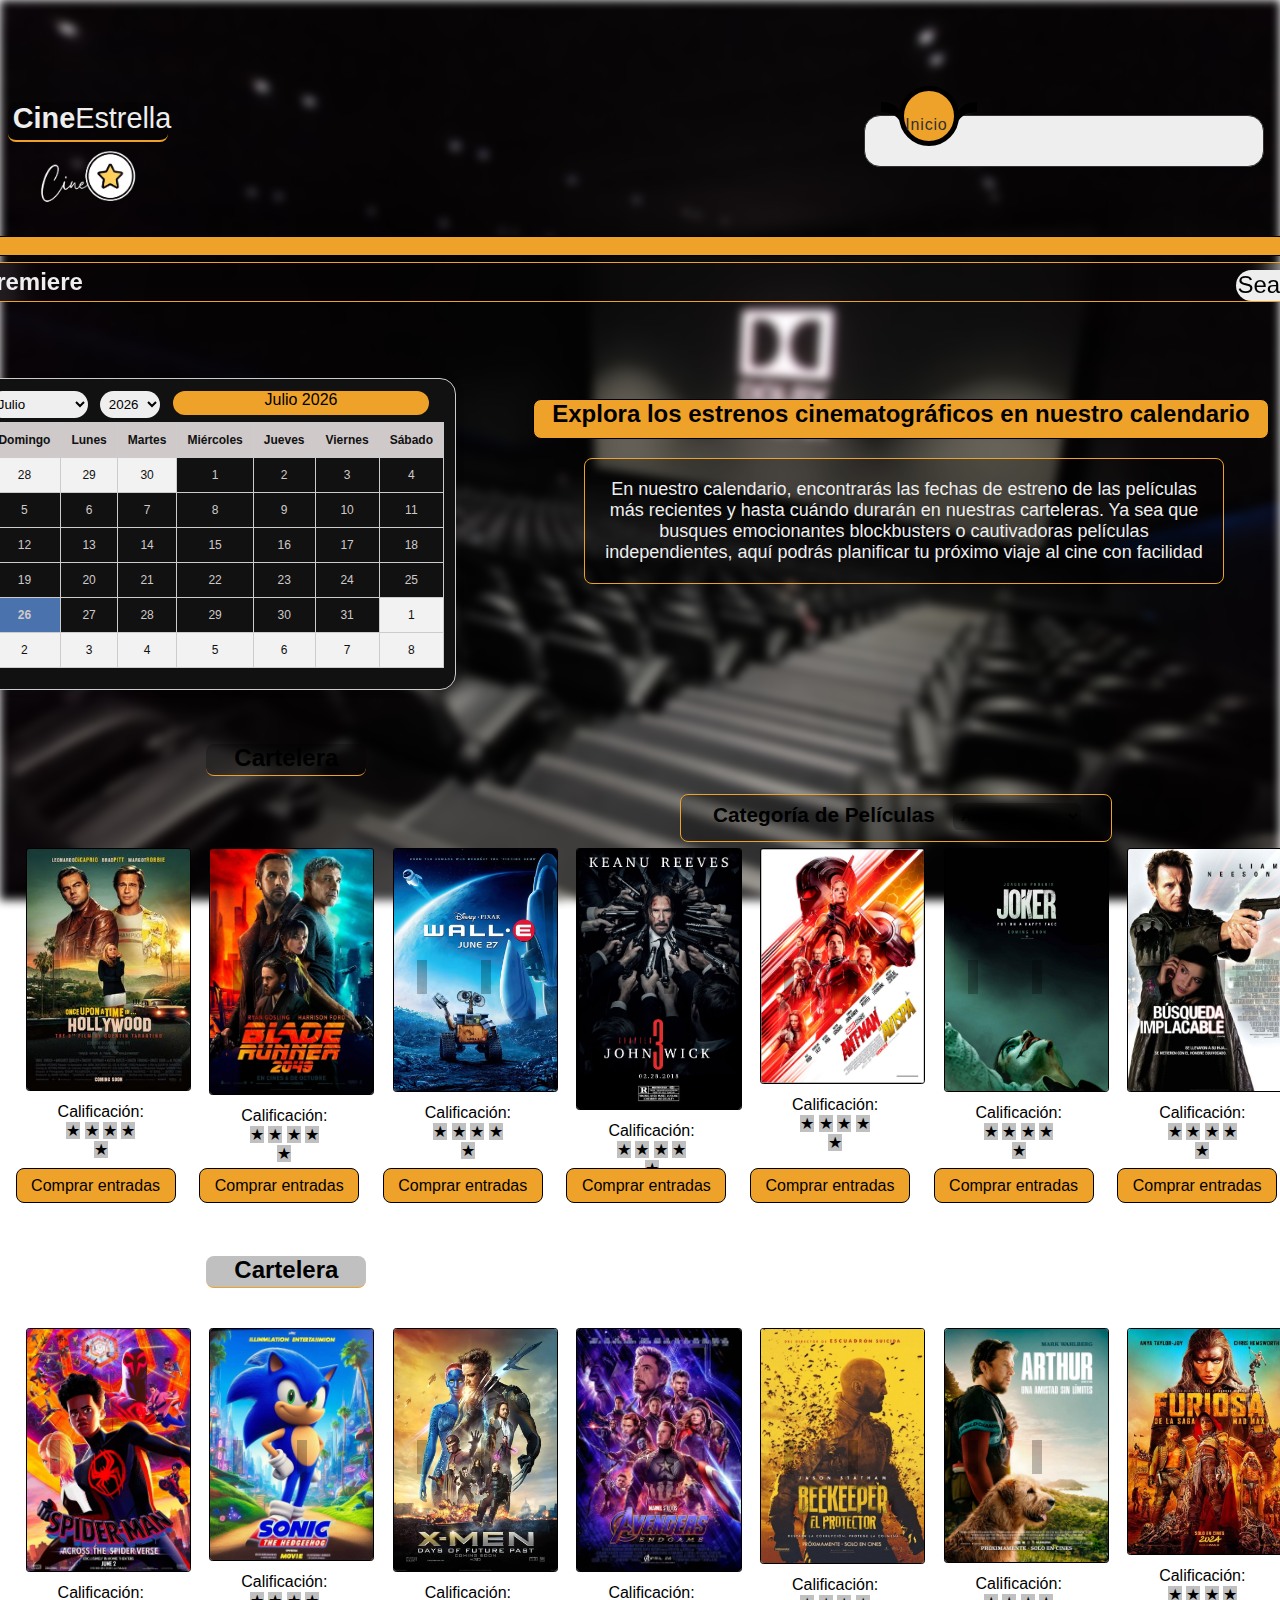
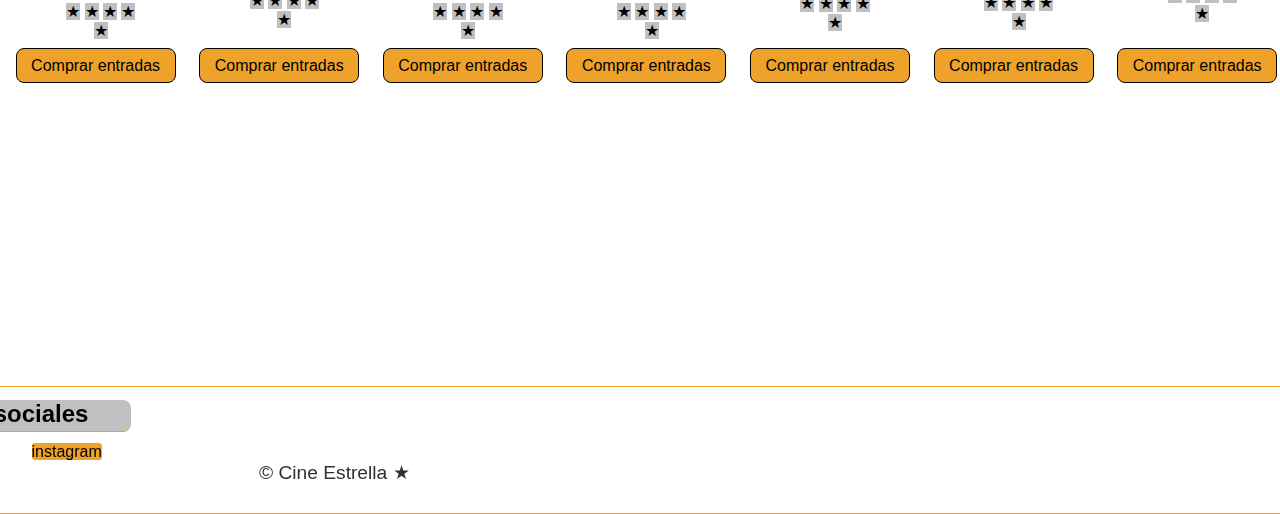
==== premiere.html @ ea57374b "update app cine estrella" ====
<!doctype html>
<html lang="en">

<head>
    <meta charset="utf-8">
    <title>Premiere</title>
    <script src="/js/premiere.js"></script>
    <link rel="stylesheet" href="./src/premiere.css">
    <link rel="icon" href="./image/estrella_original4.png">
    <link rel="preconnect" href="https://fonts.googleapis.com">
    <link rel="preconnect" href="https://fonts.gstatic.com" crossorigin>
    <link href="https://fonts.googleapis.com/css2?family=Madimi+One&display=swap" rel="stylesheet">
    <script type="module" src="https://unpkg.com/ionicons@7.1.0/dist/ionicons/ionicons.esm.js"></script>
    <script nomodule src="https://unpkg.com/ionicons@7.1.0/dist/ionicons/ionicons.js"></script>
</head>

<body>

    <!--===============================================header===============================================-->
    <header class="header">

        <div class="navb">
            <div class="background"></div>
            <!--===============================================Logo===============================================-->
            <div id="logo">
                <img src="./image/cine_estrella_original2.png" class="rotate-vertical-center"/>
                <span id="title">
                    <strong>Cine</strong>Estrella
                </span>
            </div>
            <!--===============================================Menú===============================================-->
            <nav class="menu">
                <ul>
                    <li class="list active"><a href="./index.html" onclick="moveIndicator(0)">
                            <span class="icon"><ion-icon name="home-outline"></ion-icon></span>
                            <span class="text">Inicio</span></a></li>
                    <li class="list"><a href="./premiere.html" onclick="moveIndicator(1)">
                            <span class="icon"><ion-icon name="calendar-number-outline"></ion-icon></span>
                            <span class="text">Premiere</span></a></li>
                    <li class="list"><a href="#" onclick="moveIndicator(2)">
                            <span class="icon"><ion-icon name="videocam-outline"></ion-icon></span>
                            <span class="text">Movies</span></a></li>
                    <li class="list"><a href="#" onclick="moveIndicator(3)">
                            <span class="icon"><ion-icon name="card-outline"></ion-icon></span>
                            <span class="text">Promotions</span></a></li>
                    <li class="list"><a href="#" onclick="moveIndicator(4)">
                            <span class="icon"><ion-icon name="phone-portrait-outline"></ion-icon></span>
                            <span class="text">Contact</span></a></li>
                    <li class="list"><a href="#" onclick="moveIndicator(5)">
                            <span class="icon"><ion-icon name="key-outline"></ion-icon></span>
                            <span class="text">Access</span></a></li>
                    <div class="indicador" id="miIndicador"></div>
                </ul>
            </nav>
        </div>
        <div class="barra">
            <!-- <img src="/image/cintacine.png" alt="cintacine"> -->
            <!-- <img src="/image/banner/claqueta.jpg" alt="cintanegra" class="img">
            <img src="/image/banner/palomitas.jpg" alt="" class="img1">
            <img src="/image/banner/icono_entrada.jpg" alt="" class="img2"> -->
            <img src="" alt="">
            <h2>Web</h2>
            <li><a href="#"></a></li>
        </div>
        <div class="section2">
            <div>
                <h1>Premiere</h1>
            </div>
            <!-- <nav class="menu_cine">
                <ul>
                    <li><a href="#inicio" class="inicio">Inicio</a></li>
                    <li><a href="#billboad" class="billboard">billboard</a></li>
                    <li><a href="#your-favorities" class="your_favorities">Your favorities</a></li>
                </ul>
            </nav> -->
            <div class="search1">
                <input type="search" placeholder="search" class="hidden" id="searchInput"/>
                <ion-icon name="search-circle-outline" class="search"id="searchIcon"><label for="searchInput">Search</label></ion-icon>
        </div>
        </div>

    </header>

    <!--===============================================Main===============================================-->
    <main class="main">
        <div class="calendar">
            <div class="calendar_controls">
                <select id="select_month">
                    <option value="0">Enero</option>
                    <option value="1">Febrero</option>
                    <option value="2">Marzo</option>
                    <option value="3">Abril</option>
                    <option value="4">Mayo</option>
                    <option value="5">Junio</option>
                    <option value="6">Julio</option>
                    <option value="7">Agosto</option>
                    <option value="8">Septiembre</option>
                    <option value="9">Octubre</option>
                    <option value="10">Noviembre</option>
                    <option value="11">Diciembre</option>
                </select>
                <select id="select_year">
                </select>
            </div>
            <div class="calendar_header">
                <span id="month_year">Mayo 2024</span>
            </div>
            <table class="calendar_table" id="calendar_table">
                <thead>
                    <tr>
                        <th>Domingo</th>
                        <th>Lunes</th>
                        <th>Martes</th>
                        <th>Miércoles</th>
                        <th>Jueves</th>
                        <th>Viernes</th>
                        <th>Sábado</th>
                    </tr>
                </thead>
                <tbody id="calendar_body">
                    <!-- Aquí se generará el contenido del calendario -->
                </tbody>
            </table>
        </div>
        <div class="texts">
            <h2>Explora los estrenos cinematográficos en nuestro calendario</h2>
            <ul>
                <li>En nuestro calendario, encontrarás las fechas de estreno de las películas más recientes y hasta cuándo durarán en
                    nuestras carteleras. Ya sea que busques emocionantes blockbusters o cautivadoras películas independientes, aquí
                    podrás planificar tu próximo viaje al cine con facilidad</li>
            </ul>
        </div>
        <div class="category">
            <h1>Categoría de Películas</h1>
            <select id="categoriaSelect">
                <option value="0">Aventura</option>
                <option value="1">Acción</option>
                <option value="2">Comedia</option>
                <option value="3">Drama</option>
                <option value="4">Terror</option>
            </select>
        </div>
        <div id="portada">
            <section class="cartelera">
                <h2>Cartelera</h2>
            <div class="pelicula">
                <div class="iconos">
                    <ion-icon name="play-circle-outline"></ion-icon>
                </div>   
                <div class="iconos1" onmouseover="mostrarInfoPelicula('infoPelicula1')" onmouseout="ocultarInfoPelicula('infoPelicula1')">
                    <ion-icon name="alert-circle-outline"></ion-icon>
                </div>
                <img src="/image/portadas/portada_hollywood.jpg" alt="Título de la película 1">
                <div class="pelicula_info" id="infoPelicula1">
                <p>Hollywood</p>
                <p>Sinopsis breve...</p>
                <p>Horarios:</p>
                <ul>
                    <li>Lunes a viernes: 17:00, 19:30, 22:00</li>
                    <li>Sábado y domingo: 15:00, 18:00, 20:30</li>
                </ul>
                </div>
                <div class="calificacion">
                <p>Calificación:</p>
                <span class="estrella">&#9733;</span> 
                    <span class="estrella">&#9733;</span>
                    <span class="estrella">&#9733;</span>
                    <span class="estrella">&#9733;</span>
                    <span class="estrella">&#9733;</span>
                </div>         
            </div>
            <a href="#" class="p">Comprar entradas</a>       
            <div class="pelicula">
                <div class="iconos">
                    <ion-icon name="play-circle-outline"></ion-icon>
                </div>   
                <div class="iconos1" onmouseover="mostrarInfoPelicula('infoPelicula2')" onmouseout="ocultarInfoPelicula('infoPelicula2')">
                    <ion-icon name="alert-circle-outline"></ion-icon>
                </div>
                <img src="/image/portadas/portada_blad_runner.png" alt="Título de la película 2">
                <div class="pelicula_info" id="infoPelicula2">
                <p>Blade runner</p>
                <p>Sinopsis breve...</p>
                <p>Horarios:</p>
                <ul>
                    <li>Lunes a viernes: 17:00, 19:30, 22:00</li>
                    <li>Sábado y domingo: 15:00, 18:00, 20:30</li>
                </ul>
                </div>
                <div class="calificacion">
                <p>Calificación:</p>
                <span class="estrella">&#9733;</span>
                    <span class="estrella">&#9733;</span>
                    <span class="estrella">&#9733;</span>
                    <span class="estrella">&#9733;</span>
                    <span class="estrella">&#9733;</span>
                </div>         
            </div>
            <a href="#" class="p">Comprar entradas</a>  
            <div class="pelicula">
                <div class="iconos">
                    <ion-icon name="play-circle-outline"></ion-icon>
                </div>   
                <div class="iconos1" onmouseover="mostrarInfoPelicula('infoPelicula3')" onmouseout="ocultarInfoPelicula('infoPelicula3')">
                    <ion-icon name="alert-circle-outline"></ion-icon>
                </div>
                <img src="/image/portadas/portada_walle.jpg" alt="Título de la película 2">
                <div class="pelicula_info" id="infoPelicula3">
                <p>Walle</p>
                <p>Sinopsis breve...</p>
                <p>Horarios:</p>
                <ul>
                    <li>Lunes a viernes: 17:00, 19:30, 22:00</li>
                    <li>Sábado y domingo: 15:00, 18:00, 20:30</li>
                </ul>
                </div>
                <div class="calificacion">
                <p>Calificación:</p>
                <span class="estrella">&#9733;</span>
                    <span class="estrella">&#9733;</span>
                    <span class="estrella">&#9733;</span>
                    <span class="estrella">&#9733;</span>
                    <span class="estrella">&#9733;</span>
                </div>         
            </div>
            <a href="#" class="p">Comprar entradas</a> 
            <div class="pelicula">
                <div class="iconos">
                    <ion-icon name="play-circle-outline"></ion-icon>
                </div>   
                <div class="iconos1" onmouseover="mostrarInfoPelicula('infoPelicula4')" onmouseout="ocultarInfoPelicula('infoPelicula4')">
                    <ion-icon name="alert-circle-outline"></ion-icon>
                </div>
                <img src="/image/portadas/portada_jhon_wick.jpg" alt="Título de la película 2">
                <div class="pelicula_info" id="infoPelicula4">
                <p>Jhon wick 3</p>
                <p>Sinopsis breve...</p>
                <p>Horarios:</p>
                <ul>
                    <li>Lunes a viernes: 17:00, 19:30, 22:00</li>
                    <li>Sábado y domingo: 15:00, 18:00, 20:30</li>
                </ul>
                </div>
                <div class="calificacion">
                <p>Calificación:</p>
                <span class="estrella">&#9733;</span>
                    <span class="estrella">&#9733;</span>
                    <span class="estrella">&#9733;</span>
                    <span class="estrella">&#9733;</span>
                    <span class="estrella">&#9733;</span>
                </div>         
            </div>
            <a href="#" class="p">Comprar entradas</a> 
            <div class="pelicula">
                <div class="iconos">
                    <ion-icon name="play-circle-outline"></ion-icon>
                </div>   
                <div class="iconos1" onmouseover="mostrarInfoPelicula('infoPelicula5')" onmouseout="ocultarInfoPelicula('infoPelicula5')">
                    <ion-icon name="alert-circle-outline"></ion-icon>
                </div>
                <img src="/image/portadas/portada-antman-avispa.jpg" alt="Título de la película 2">
                <div class="pelicula_info" id="infoPelicula5">
                <p>Antman avispa </p>
                <p>Sinopsis breve...</p>
                <p>Horarios:</p>
                <ul>
                    <li>Lunes a viernes: 17:00, 19:30, 22:00</li>
                    <li>Sábado y domingo: 15:00, 18:00, 20:30</li>
                </ul>
                </div>
                <div class="calificacion">
                <p>Calificación:</p>
                <span class="estrella">&#9733;</span>
                    <span class="estrella">&#9733;</span>
                    <span class="estrella">&#9733;</span>
                    <span class="estrella">&#9733;</span>
                    <span class="estrella">&#9733;</span>
                </div>         
            </div>
            <a href="#" class="p">Comprar entradas</a> 
            <div class="pelicula">
                <div class="iconos">
                    <ion-icon name="play-circle-outline"></ion-icon>
                </div>   
                <div class="iconos1" onmouseover="mostrarInfoPelicula('infoPelicula6')" onmouseout="ocultarInfoPelicula('infoPelicula6')">
                    <ion-icon name="alert-circle-outline"></ion-icon>
                </div>
                <img src="/image/portadas/portada_joker.jpg" alt="Título de la película 2">
                <div class="pelicula_info" id="infoPelicula6">
                <p>Joker</p>
                <p>Sinopsis breve...</p>
                <p>Horarios:</p>
                <ul>
                    <li>Lunes a viernes: 17:00, 19:30, 22:00</li>
                    <li>Sábado y domingo: 15:00, 18:00, 20:30</li>
                </ul>
                </div>
                <div class="calificacion">
                <p>Calificación:</p>
                <span class="estrella">&#9733;</span>
                    <span class="estrella">&#9733;</span>
                    <span class="estrella">&#9733;</span>
                    <span class="estrella">&#9733;</span>
                    <span class="estrella">&#9733;</span>
                </div>         
            </div>
            <a href="#" class="p">Comprar entradas</a> 
            <div class="pelicula">
                <div class="iconos">
                    <ion-icon name="play-circle-outline"></ion-icon>
                </div>   
                <div class="iconos1" onmouseover="mostrarInfoPelicula('infoPelicula7')" onmouseout="ocultarInfoPelicula('infoPelicula7')">
                    <ion-icon name="alert-circle-outline"></ion-icon>
                </div>
                <img src="/image/portadas/portada_busqueda_impacable.jpg" alt="Título de la película 2">
                <div class="pelicula_info" id="infoPelicula7">
                <p>Busqueda implacable</p>
                <p>Sinopsis breve...</p>
                <p>Horarios:</p>
                <ul>
                    <li>Lunes a viernes: 17:00, 19:30, 22:00</li>
                    <li>Sábado y domingo: 15:00, 18:00, 20:30</li>
                </ul>
                </div>
                <div class="calificacion">
                <p>Calificación:</p>
                <span class="estrella">&#9733;</span>
                    <span class="estrella">&#9733;</span>
                    <span class="estrella">&#9733;</span>
                    <span class="estrella">&#9733;</span>
                    <span class="estrella">&#9733;</span>
                </div>         
            </div>
            <a href="#" class="p">Comprar entradas</a> 
            <div class="pelicula">
                <div class="iconos">
                    <ion-icon name="play-circle-outline"></ion-icon>
                </div>   
                <div class="iconos1" onmouseover="mostrarInfoPelicula('infoPelicula8')" onmouseout="ocultarInfoPelicula('infoPelicula8')">
                    <ion-icon name="alert-circle-outline"></ion-icon>
                </div>
                <img src="/image/portadas/portada_kun_fu_panda.jpg" alt="Título de la película 2">
                <div class="pelicula_info" id="infoPelicula8">
                <p>Kun fu panda</p>
                <p>Sinopsis breve...</p>
                <p>Horarios:</p>
                <ul>
                    <li>Lunes a viernes: 17:00, 19:30, 22:00</li>
                    <li>Sábado y domingo: 15:00, 18:00, 20:30</li>
                </ul>
                </div>
                <div class="calificacion">
                <p>Calificación:</p>
                <span class="estrella">&#9733;</span>
                    <span class="estrella">&#9733;</span>
                    <span class="estrella">&#9733;</span>
                    <span class="estrella">&#9733;</span>
                    <span class="estrella">&#9733;</span>
                </div>         
            </div>
            <a href="#" class="p">Comprar entradas</a> 
            </section>
        </div>
        <div id="portada1">
            <section class="cartelera">
                <h2>Cartelera</h2>
            <div class="pelicula1">
                <div class="iconos">
                    <ion-icon name="play-circle-outline"></ion-icon>
                </div>   
                <div class="iconos1" onmouseover="mostrarInfoPelicula('infoPelicula9')" onmouseout="ocultarInfoPelicula('infoPelicula9')">
                    <ion-icon name="alert-circle-outline"></ion-icon>
                </div>
                <img src="/image/portadas/portada_spider_verse.jpg" alt="Título de la película 9">
                <div class="pelicula_info" id="infoPelicula9">
                <p>Spider verse</p>
                <p>Sinopsis breve...</p>
                <p>Horarios:</p>
                <ul>
                    <li>Lunes a viernes: 17:00, 19:30, 22:00</li>
                    <li>Sábado y domingo: 15:00, 18:00, 20:30</li>
                </ul>
                </div>
                <div class="calificacion">
                <p>Calificación:</p>
                <span class="estrella">&#9733;</span>
                    <span class="estrella">&#9733;</span>
                    <span class="estrella">&#9733;</span>
                    <span class="estrella">&#9733;</span>
                    <span class="estrella">&#9733;</span>
                </div>         
            </div>
            <a href="#" class="p">Comprar entradas</a>
            <div class="pelicula1">
                <div class="iconos">
                    <ion-icon name="play-circle-outline"></ion-icon>
                </div>   
                <div class="iconos1" onmouseover="mostrarInfoPelicula('infoPelicula10')" onmouseout="ocultarInfoPelicula('infoPelicula10')">
                    <ion-icon name="alert-circle-outline"></ion-icon>
                </div>
                <img src="/image/portadas/portada_soni.jpg" alt="Título de la película 10">
                <div class="pelicula_info" id="infoPelicula10">
                <p>Soni</p>
                <p>Sinopsis breve...</p>
                <p>Horarios:</p>
                <ul>
                    <li>Lunes a viernes: 17:00, 19:30, 22:00</li>
                    <li>Sábado y domingo: 15:00, 18:00, 20:30</li>
                </ul>
                </div>
                <div class="calificacion">
                <p>Calificación:</p>
                <span class="estrella">&#9733;</span>
                    <span class="estrella">&#9733;</span>
                    <span class="estrella">&#9733;</span>
                    <span class="estrella">&#9733;</span>
                    <span class="estrella">&#9733;</span>
                </div>         
            </div>
            <a href="#" class="p">Comprar entradas</a>
            <div class="pelicula1">
                <div class="iconos">
                    <ion-icon name="play-circle-outline"></ion-icon>
                </div>   
                <div class="iconos1" onmouseover="mostrarInfoPelicula('infoPelicula11')" onmouseout="ocultarInfoPelicula('infoPelicula11')">
                    <ion-icon name="alert-circle-outline"></ion-icon>
                </div>
                <img src="/image/portadas/portada_xmen_future.jpg" alt="Título de la película 11">
                <div class="pelicula_info" id="infoPelicula11">
                <p>Xmen future</p>
                <p>Sinopsis breve...</p>
                <p>Horarios:</p>
                <ul>
                    <li>Lunes a viernes: 17:00, 19:30, 22:00</li>
                    <li>Sábado y domingo: 15:00, 18:00, 20:30</li>
                </ul>
                </div>
                <div class="calificacion">
                <p>Calificación:</p>
                <span class="estrella">&#9733;</span>
                    <span class="estrella">&#9733;</span>
                    <span class="estrella">&#9733;</span>
                    <span class="estrella">&#9733;</span>
                    <span class="estrella">&#9733;</span>
                </div>         
            </div>
            <a href="#" class="p">Comprar entradas</a>
            <div class="pelicula1">
                <div class="iconos">
                    <ion-icon name="play-circle-outline"></ion-icon>
                </div>   
                <div class="iconos1" onmouseover="mostrarInfoPelicula('infoPelicula12')" onmouseout="ocultarInfoPelicula('infoPelicula12')">
                    <ion-icon name="alert-circle-outline"></ion-icon>
                </div>
                <img src="/image/portadas/portada_avengers.jpg" alt="Título de la película 12">
                <div class="pelicula_info" id="infoPelicula12">
                <p>Soni</p>
                <p>Sinopsis breve...</p>
                <p>Horarios:</p>
                <ul>
                    <li>Lunes a viernes: 17:00, 19:30, 22:00</li>
                    <li>Sábado y domingo: 15:00, 18:00, 20:30</li>
                </ul>
                </div>
                <div class="calificacion">
                <p>Calificación:</p>
                <span class="estrella">&#9733;</span>
                    <span class="estrella">&#9733;</span>
                    <span class="estrella">&#9733;</span>
                    <span class="estrella">&#9733;</span>
                    <span class="estrella">&#9733;</span>
                </div>         
            </div>
            <a href="#" class="p">Comprar entradas</a>
            <div class="pelicula1">
                <div class="iconos">
                    <ion-icon name="play-circle-outline"></ion-icon>
                </div>   
                <div class="iconos1" onmouseover="mostrarInfoPelicula('infoPelicula13')" onmouseout="ocultarInfoPelicula('infoPelicula13')">
                    <ion-icon name="alert-circle-outline"></ion-icon>
                </div>
                <img src="/image/portadas/portada_protector.jpg" alt="Título de la película 13">
                <div class="pelicula_info" id="infoPelicula13">
                <p>Beekeeper</p>
                <p>Sinopsis breve...</p>
                <p>Horarios:</p>
                <ul>
                    <li>Lunes a viernes: 17:00, 19:30, 22:00</li>
                    <li>Sábado y domingo: 15:00, 18:00, 20:30</li>
                </ul>
                </div>
                <div class="calificacion">
                <p>Calificación:</p>
                <span class="estrella">&#9733;</span>
                    <span class="estrella">&#9733;</span>
                    <span class="estrella">&#9733;</span>
                    <span class="estrella">&#9733;</span>
                    <span class="estrella">&#9733;</span>
                </div>         
            </div>
            <a href="#" class="p">Comprar entradas</a>
            <div class="pelicula1">
                <div class="iconos">
                    <ion-icon name="play-circle-outline"></ion-icon>
                </div>   
                <div class="iconos1" onmouseover="mostrarInfoPelicula('infoPelicula14')" onmouseout="ocultarInfoPelicula('infoPelicula14')">
                    <ion-icon name="alert-circle-outline"></ion-icon>
                </div>
                <img src="/image/portadas/portada_arthur-jpg.jpg" alt="Título de la película 14">
                <div class="pelicula_info" id="infoPelicula14">
                <p>Arthur</p>
                <p>Sinopsis breve...</p>
                <p>Horarios:</p>
                <ul>
                    <li>Lunes a viernes: 17:00, 19:30, 22:00</li>
                    <li>Sábado y domingo: 15:00, 18:00, 20:30</li>
                </ul>
                </div>
                <div class="calificacion">
                <p>Calificación:</p>
                <span class="estrella">&#9733;</span>
                    <span class="estrella">&#9733;</span>
                    <span class="estrella">&#9733;</span>
                    <span class="estrella">&#9733;</span>
                    <span class="estrella">&#9733;</span>
                </div>         
            </div>
            <a href="#" class="p">Comprar entradas</a>
            <div class="pelicula1">
                <div class="iconos">
                    <ion-icon name="play-circle-outline"></ion-icon>
                </div>   
                <div class="iconos1" onmouseover="mostrarInfoPelicula('infoPelicula15')" onmouseout="ocultarInfoPelicula('infoPelicula15')">
                    <ion-icon name="alert-circle-outline"></ion-icon>
                </div>
                <img src="/image/portadas/portada_furiosa.jpg" alt="Título de la película 15">
                <div class="pelicula_info" id="infoPelicula15">
                <p>Soni</p>
                <p>Sinopsis breve...</p>
                <p>Horarios:</p>
                <ul>
                    <li>Lunes a viernes: 17:00, 19:30, 22:00</li>
                    <li>Sábado y domingo: 15:00, 18:00, 20:30</li>
                </ul>
                </div>
                <div class="calificacion">
                <p>Calificación:</p>
                <span class="estrella">&#9733;</span>
                    <span class="estrella">&#9733;</span>
                    <span class="estrella">&#9733;</span>
                    <span class="estrella">&#9733;</span>
                    <span class="estrella">&#9733;</span>
                </div>         
            </div>
            <a href="#" class="p">Comprar entradas</a>
            <div class="pelicula1">
                <div class="iconos">
                    <ion-icon name="play-circle-outline"></ion-icon>
                </div>   
                <div class="iconos1" onmouseover="mostrarInfoPelicula('infoPelicula16')" onmouseout="ocultarInfoPelicula('infoPelicula16')">
                    <ion-icon name="alert-circle-outline"></ion-icon>
                </div>
                <img src="/image/portadas/portada_jhon_wick4.jpg" alt="Título de la película 16">
                <div class="pelicula_info" id="infoPelicula16">
                <p>Jhon wick 4</p>
                <p>Sinopsis breve...</p>
                <p>Horarios:</p>
                <ul>
                    <li>Lunes a viernes: 17:00, 19:30, 22:00</li>
                    <li>Sábado y domingo: 15:00, 18:00, 20:30</li>
                </ul>
                </div>
                <div class="calificacion">
                <p>Calificación:</p>
                <span class="estrella">&#9733;</span>
                    <span class="estrella">&#9733;</span>
                    <span class="estrella">&#9733;</span>
                    <span class="estrella">&#9733;</span>
                    <span class="estrella">&#9733;</span>
                </div>         
            </div>
            <a href="#" class="p">Comprar entradas</a>
            </section>
        </div>
        <!-- <section class="noticias">
            <h2>Últimas noticias</h2>
            <article>
                <h3>Estreno de la nueva película de...</h3>
                <p>Descripción de la noticia...</p>
                <a href="#" class="p">Leer más</a>
            </article>
        </section>
        <section class="comentarios">
            <h2>Comentarios y reseñas</h2>
            <div class="comentario">
                <p>Usuario123: "¡Excelente película! Recomiendo verla en pantalla grande."</p>
            </div>
        </section> -->
        
    </main>

    <!--===============================================Footer===============================================-->
    <footer class="footer">
        <section class="redes_sociales">
            <h2>Síguenos en redes sociales</h2>
            <ul>
                <li><a href="https://facebook.com/cineestrella" target="_blank"><ion-icon name="logo-facebook" class="icons"></ion-icon><label>facebook</label></a></li>
                <li><a href="https://twitter.com/cineestrella" target="_blank"><ion-icon name="logo-twitter" class="icons"></ion-icon><label>twitter</label></a></li>
                <li><a href="https://instagram.com/cineestrella" target="_blank"><ion-icon name="logo-instagram" class="icons"></ion-icon><label>instagram</label></a></li>
                <!-- Agrega más iconos y enlaces según las redes sociales que utilices -->
            </ul>
        </section>
        
        <div>
            <p>
                &copy; Cine Estrella &#9733;
            </p>
        </div>
    </footer>
</body>

</html>
---- src/premiere.css ----
* {
    margin: 0;
    padding: 0;
    border: 0;
    box-sizing: border-box;
    list-style: none;
    text-decoration: none;
    outline: none;
}


body{
    display: flex;
    justify-content: center;
    align-items: center;
    min-height: 100vh;
    /* background-color: var(--color-Quaternary); */
    /* background: url(/image/banner/cine_4k.jpg) no-repeat; */
    background-attachment: fixed;
    background-position: center;
    background-size: cover;
    font-family: "Yantramanav", sans-serif;
}

:root {
    --color-Primary: #efa229;
    --color-Secondary: #009929;
    --color-Tertiary: #5ccb5f;
    --color-Quaternary: #000000;
    --color-Quinary: #413e40;
    --color-Sextary: #0000003f;
    --color-Sextenary: #EEEEEE;
    --color-Notification: #efa229;
    --color-Notification: #efa229;
  }

/*!--===============================================Header===============================================--*/

header{
    display: flex;
    justify-content: center;
    width: 10rem;
    height: 2.5rem;
    margin-right: 2rem;
    margin-left: -10rem;
    margin-top: -41rem;
    /* border: 1px solid var(--color-Primary); */
    background-color: var(--color-Sextary);;
    /* background: url(/image/banner/); */
    border-radius: 0.5rem;
    border-bottom: 2px solid var(--color-Primary);
}

h2{
    position: absolute;
    width: 89.6rem;
    height: 1.2rem;
    margin-left: -84rem;
    margin-top: 8.4rem;
    border:  1px solid var(--color-Quaternary);
    background-color: var(--color-Primary);
    color: transparent;
}

.background {
    position: absolute;
    top: 0;
    left: 0;
    width: 100%;
    height: 100%;
    background-image: url('/image/banner/cine_4k.jpg'); /* Ruta de tu imagen */
    background-size: cover;
    filter: blur(5px); /* Aplica un desenfoque a la imagen de fondo */
    z-index: -1;
}

.barra h2{
    border-radius: 1.1rem !important;
}

.barra img{
    position: absolute;
    width: 11rem;
    margin-top: 1.5rem;
    margin-left: -40rem;
}

.rotate-vertical-center {
    animation: rotate-vertical-center 0.4s
}

@keyframes rotate-vertical-center {
    0% {
        transform: rotateY(0)
    }

    100% {
        transform: rotateY(360deg)
    }
}

#title{
    position: absolute;
    font-size: 1.8rem;
    margin-left: 68.8rem;
    color: var(--color-Sextenary);
}

#logo img{
    position: absolute;
    width: 9rem;
    margin-top: 2.5rem;
    margin-left: 69rem;
}

.barra .img{
    width: 5rem;
    height: 5rem;
    margin-top: 1.5rem;
    margin-left: -32.5rem;
    border-radius: 5rem;
}

.barra .img1{
    width: 4rem;
    height: 4rem;
    margin-top: 0.5rem;
    margin-left: -36.5rem;
    border-radius: 5rem;
}

.barra .img2{
    width: 3rem;
    height: 3rem;
    margin-top: 4.5rem;
    margin-left: -37.5rem;
    border-radius: 5rem;
}

.menu{
    width: 400px;
    height: 52px;
    margin-top: 0.8rem;
    margin-left: 122rem;
    background-color: #EEEEEE;
    position: relative;
    display: flex;
    justify-content: center;
    align-self:  center;
    border: 1px solid #313131;
    border-radius: 1rem;
}

.menu ul{
    display: flex;
    width: 350px;
    padding-left: 1rem;
}

.menu ul li{
    position: relative;
    list-style: none;
    width: 70px;
    height: 70px;
    z-index: 1;
}

.menu ul li a{
    position: relative;
    display: flex;
    justify-content: center;
    align-items: center;
    flex-direction: column;
    width: 100%;
    text-align: center;
    font-weight: 500;
    line-height: 80px;
    padding: 0 auto;
}

.menu ul li a .icon{
    position: relative;
    display: block;
    margin-top: -0.8rem;
    margin-left: -0.8rem;
    line-height: 75px;
    font-size: 1.5rem;
    text-align: center;
    color: #111111;
    transition: transform 0.5s;
    
}

.menu ul li a:hover .icon {
    transform: translateY(-5px);
}

.menu ul li a .icon.active {
    transform: translateY(-20px);
}

.menu ul li a .text{
    position: absolute;
    color: rgb(134, 133, 133);
    font-weight: 400;
    margin-left: -0.8rem;
    margin-top: 1.2rem;
    font-size: 1rem;
    letter-spacing: 0.05rem;
    transition: 0.5s;
    opacity: 1;
    transform: translateY(0px);
}

/* .menu ul li a:focus .text {
    opacity: 1;
    cursor: pointer;
    color: #313131;
    transform: translateY(10px);
} */

.menu ul li.active a .text {
    color: #313131;
}

.menu ul li:not(.active) a .text {
    opacity: 0;
    transform: translateY(20px);
}

.indicador{
    top: -60%;
    width: 60px;
    height: 60px;
    border-radius: 50%;
    margin-left: -0.4rem;
    position: absolute;
    background-color: var(--color-Primary);
    border: 5px solid var(--color-Quaternary);
    transition: 0.5s;
}

.indicador::before{
    content: '';
    position: absolute;
    top: 43.2%;
    left: -23px;
    width: 22px;
    height: 20px;
    background-color: transparent;
    border-top-right-radius: 20px;
    box-shadow: 0px -10px 0 0 var(--color-Quaternary);
}

.indicador::after{
    content: '';
    position: absolute;
    top: 43.2%;
    right: -23px;
    width: 22px;
    height: 20px;
    background-color: transparent;
    border-top-left-radius: 20px;
    box-shadow: 0px -10px 0 0 var(--color-Quaternary);
}


/*!--===============================================Main===============================================--*/


.calendar {
    background-color: #111111;
    position: absolute;
    width: 30rem;
    height: 19.5rem;
    margin-top: 20rem;
    margin-left: -14rem;
    border: 1px solid #ccc;
    border-radius: 1rem;
    padding: 20px;
    box-shadow: 0 0 10px rgba(0, 0, 0, 0.1);
}

.calendar_header {
    display: flex;
    text-align: center;
    margin-bottom: 10px;
    
}

.calendar_header span {
    background-color: var(--color-Notification);
    font-size: 1rem;
    color: var(--color-Quaternary);
    width: 16rem;
    height: 1.5rem;
    margin-left: 11rem;
    margin-top: -0.5rem;
    border-radius: 1rem;
    /* margin: 0; */
}

.calendar_controls{
    margin-left: -0.5rem;
    position: absolute;
    margin-top: -0.5rem;
}

#select_month{
    padding: 0.3rem;
    border-radius: 1rem;
}

#select_year{
    margin-left: 0.5rem;
    padding: 0.3rem;
    border-radius: 1rem;
}

.calendar_table {
    position: absolute;
    margin-left: -0.6rem;
    margin-top: -0.2rem;
    font-size: 12px;
    border-collapse: collapse;
}

.calendar_table .other-month {
    background-color: #f2f2f2;
    color: #111010;
}

.calendar_table th,
.calendar_table td {
    padding: 10px;
    text-align: center;
    border: 1px solid #ccc;
}

.calendar_table th {
    background-color: #cfc9c9;
    color: #111111;
}

.calendar_table td {
    /* background-color: #313131; */
    color: #cfc9c9;
    cursor: pointer;
}

.calendar_table td.current-day {
    background-color: #4a72ad;
    font-weight: bold;
}

.calendar_table td.current-day:hover {
    background-color: #7d7e80;
    font-weight: bold;
}

.calendar_table td.today {
    background-color: #ffcccb; 
}

.container {
    display: flex;
}

.calendar {
    flex: 1;
    /* Ajusta el tamaño de acuerdo a tu diseño */
}

.texts {
    position: absolute;
    justify-content: center;
    text-align: center;
    width: 40rem;
    margin-top: 25rem;
    margin-left: 24rem;
    flex: 1;
    padding: 20px;
    border-radius: 0.5rem;
    border: 1px solid var(--color-Primary);
    background-color: var(--color-Sextary);
    color:var(--color-Sextenary);
}

.texts h2 {
    text-align: center;
    width: 46rem;
    height: 2.5rem;
    margin-top: -5rem;
    margin-left: -4.5rem;
    font-size: 24px;
    border-radius: 0.5rem;
    border: 1px solid var(--color-Quaternary);
    background-color: var(--color-Primary);
    color: var(--color-Quaternary);
}

.texts ul {
    list-style-type: none;
    padding: 0;
}

.texts li {
    font-size: 18px; /* Tamaño de fuente para los elementos de la lista */
}


.category{
    position: relative;
    width: 27rem;
    height: 3rem;
    margin-top: 46rem;
    margin-left: 30rem;
    border-radius: 0.5rem;
    border: 1px solid var(--color-Primary);
    border-bottom: 1px solid var(--color-Primary);
    background-color: var(--color-Sextary);
    /* backdrop-filter: blur(15px); */
}

.category  h1{
    margin-top: 0.5rem;
    margin-left: 2rem;
    font-size: 1.3rem;
    color: var(--color-Quaternary);
}

.category select{
    position: absolute;
    align-items: center;
    padding: 0.3rem;
    width: 8rem;
    margin-top: -1.5rem;
    margin-left: 17rem;
    border-radius: 0.4rem;
    /* border-bottom: 1px solid var(--color-Primary); */
    color: var(--color-Quaternary);
    background-color: var(--color-Sextary);
}

.category select option{
    background-color: var(--color-Primary);
    color: var(--color-Quaternary);
}

.category ul li{
    padding: 0.4rem;
}

.section2 {
    display: flex;
    justify-content: space-around;
    position: absolute;
    align-items: center;
    width: 89rem;
    height: 2.5rem;
    margin-left: 68.5rem;
    margin-top: 10rem;
    border-radius: 1rem;
    /* background-color: #cfc9c9; */
    backdrop-filter: blur(15px);
    border: 1px solid var(--color-Primary);
    color: transparent;
}

h1{
    margin-left: -4rem;
    font-size: 1.5rem;
    color: var(--color-Sextenary);
}

.menu_cine ul{
    display: flex;
    flex-direction: row;
}

.menu_cine ul li{
    height: 1.5rem;
    margin-left: 6rem;
    border-radius: 0.3rem;
    background-color: #EEEEEE;
    border:  1px solid #313131;
}

.menu_cine ul li:hover{
    border-radius: 0.3rem;
    background-color: var(--color-Primary);
    transition: 0.9s;
}

.menu_cine a{
    font-size: 1rem;
    color:var(--color-Primary);
}

.menu_cine a:hover{
    color: #EEEEEE;
}

.menu_cine a.active {
    width: 40px;
    background-color: var(--color-Primary);
    color: #EEEEEE;
}

.menu_cine a.active:hover{
    color: #EEEEEE;
}

input{
    padding: 0.3rem;
    border-radius: 0.5rem;
    box-shadow: 0 0 5px 1px #313131;
}

.search{
    position: absolute;
    background-color: var(--color-Sextenary);
    font-size: 1.5rem;
    padding: 0.1rem;
    margin-left: 0.5rem;
    border-radius: 1rem;
    cursor: pointer;
    color: var(--color-Quaternary);
}

.search:hover{
    background-color: var(--color-Primary);
    color: var(--color-Quaternary);
    transition: 0.8s;
    transform: scale(1.1);
}

.search.active {
    background-color: var(--color-Primary);
    color: var(--color-Quaternary);
    transition: background-color 0.8s, color 0.8s, transform 0.8s;
    transform: scale(1.1);
}

input[type="search"] {
    margin-left: 45rem;
    transition: margin-left 0.5s ease-in-out;
}

.hidden {
    opacity: 0;
}

.show {
    display: inline-block;
    transform: translateX(0);
}

#searchInput {
    transition: transform 0.8s, opacity 0.8s;
}

#searchInput.hidden {
    transform: translateX(60%);
    opacity: 0;
}

#searchInput.show {
    transform: translateX(0);
    opacity: 1;
}

.noticias h2{
    color: #000000;
    width: 20rem;
    margin-left: 40rem;
}

.noticias article{
    position: absolute;
    color: #e7e5e5;
    width: 20rem;
    margin-left: 60rem;
    margin-top: 80rem;
}

.comentarios h2{
    color: #000000;
    width: 20rem;
    margin-left: 60rem;
}

.comentarios .comentario{
    position: absolute;
    color: #f0ebeb;
    width: 20rem;
    margin-left: 60rem;
}


/*!--===============================================Footer===============================================--*/

.footer{
    position: absolute;
    min-width: 220vh;
    min-height: 10vw;
    margin-top: 200rem;
    border-radius: 1rem;
    backdrop-filter: blur(10px);
    border: 1px solid var(--color-Primary);
    /* background-color: #868585; */
}

.footer p{
    align-items: center;
    font-size: 1.2rem;
    margin-left: 38rem;
    color: #313131;
}

.redes_sociales h2{
    width: 25rem;
    height: 2rem;
    margin-left: 5rem;
    margin-top: 0.8rem;
    border-radius: 0.5rem;
    border: none;
    border-bottom: 1px solid var(--color-Primary);
    background-color: var(--color-Sextary);
    color: var(--color-Quaternary);
    text-align: center; 
}

.redes_sociales label{
    margin-left: 1rem;
    border-radius: 0.2rem;
    background-color: var(--color-Notification);
    color: var(--color-Quaternary);
}

.redes_sociales a{
    color: var(--color-Quaternary);
}

.redes_sociales li{
    display: inline-block;
    margin-top: 3.5rem;
    margin-left: 4.5rem;
    /* align-items: center; */
    /* justify-content: space-between; */

}

#portada .cartelera {
    position: absolute;
    display: flex;
    justify-content: space-around;
    left: -0.5rem;
    top: 48rem;
}

#portada .cartelera h2{
    width: 10rem;
    height: 2rem;
    margin-left: -55rem;
    margin-top: -1.5rem;
    border-radius: 0.5rem;
    border: none;
    border-bottom: 1px solid var(--color-Primary);
    background-color: var(--color-Sextary);
    color: var(--color-Quaternary);
    text-align: center; 
}


#portada p{
    color: var(--color-Quaternary);
}

.pelicula{
    display: inline-block;
    justify-content: space-between;
    position: relative;
    width: 118px;
    margin-top: 5rem;
    margin-left: 2.1rem;
    /* margin: 2rem; */
    text-align: center;
}

/* .pelicula:hover{
    transform: scale(1.1);
    transition: all 300ms ease;
    transform: translateY(10px);
} */

.pelicula img {
    max-width: 140%;
    border-radius: 0.2rem;
    border:  1px solid var(--color-Quaternary);
    height: auto;
}

.pelicula img:hover{
    transform: scale(1.10);
    transition: all 300ms ease;
    cursor: pointer;
}

.iconos {
    position: absolute;
    margin-top: 7rem;
    margin-left: 1.5rem;
    /* transform: translate(-50%, -50%); */
    color: var(--color-Sextenary);
    background-color: var(--color-Sextary);
    z-index: 1
}

.iconos ion-icon {
    margin: 5px;
    font-size: 30px;
}

.iconos1 {
    position: absolute;
    margin-top: 7rem;
    margin-left: 5.5rem;
    /* transform: translate(-50%, -50%); */
    color: var(--color-Sextenary);
    background-color: var(--color-Sextary);
    z-index: 1
}

.iconos1 ion-icon {
    margin: 5px;
    font-size: 30px;
}

.iconos:hover  {
    position: absolute;
    transform: scale(1.30);
    transition: all 300ms ease;
    cursor: pointer;
}

.iconos:hover .pelicula{
    position: absolute;
    transform: scale(1.30);
    transition: all 300ms ease;
    cursor: pointer;

}

.pelicula_info {
    display: flex;
    position: absolute;
    display: none;
    text-align: center;
    width: 11rem;
    margin-top: -8rem;
    backdrop-filter: blur(10px);
}

.iconos1:hover {
    position: absolute;
    transform: scale(1.30);
    transition: all 300ms ease;
    cursor: pointer;
}

.calificacion{
    position: absolute;
    margin-top: 0.5rem;
    margin-left: 2rem;
}

.estrella{
    background-color: var(--color-Sextary);
}

.p{
    position: relative;
    text-align: center;
    padding: 0.5rem;
    width: 10rem;
    height: 2.2rem;
    margin-left: -8rem;
    margin-top: 25rem;
    border-radius: 0.5rem;
    border: 1px solid var(--color-Quaternary);
    color: var(--color-Quaternary);
    background-color: var(--color-Primary);
}

.p:hover{
    color: var(--color-Primary);
    background-color: var(--color-Quaternary);
    transform: scale(1.08);
    transition: all 300ms ease;
}


#portada1 .cartelera {
    position: absolute;
    display: flex;
    justify-content: space-around;
    left: -0.5rem;
    top: 78rem;
}

#portada1 .cartelera h2{
    width: 10rem;
    height: 2rem;
    margin-left: -55rem;
    margin-top: 0.5rem;
    border-radius: 0.5rem;
    border: none;
    border-bottom: 1px solid var(--color-Primary);
    background-color: var(--color-Sextary);
    color: var(--color-Quaternary);
    text-align: center; 
}

#portada1 p{
    color: var(--color-Quaternary);
}

.pelicula1{
    display: inline-block;
    justify-content: space-between;
    position: relative;
    width: 118px;
    margin-top: 5rem;
    margin-left: 2.1rem;
    /* margin: 2rem; */
    text-align: center;
}

/* .pelicula1:hover{
    transform: scale(1.1);
    transition: all 300ms ease;
    transform: translateY(10px);
} */

.pelicula1 img {
    max-width: 140%;
    border-radius: 0.2rem;
    border:  1px solid var(--color-Quaternary);
    height: auto;
}

.pelicula1 img:hover{
    transform: scale(1.08);
    transition: all 300ms ease;
    cursor: pointer;
}

/* .pelicula a {
    padding: 0.3rem;
    font-size: 1rem;
    border-radius: 0.5rem;
    border: 1px solid var(--color-Quinary);
    color: var(--color-Quaternary);
    background-color: var(--color-Notification);
}

.pelicula a:hover{
    background-color: var(--color-Quaternary);
    color: var(--color-Primary);
    transition: all 300ms ease;
    transform: scale(1.15);
}

.pelicula1 a {
    padding: 0.3rem;
    font-size: 1rem;
    border-radius: 0.5rem;
    border: 1px solid var(--color-Quinary);
    color: var(--color-Quaternary);
    background-color: var(--color-Notification);
}

.pelicula1 a:hover{
    background-color: var(--color-Quaternary);
    color: var(--color-Primary);
    transition: all 300ms ease;
    transform: scale(1.15);
}


.pelicula li{
    padding: 0.5rem;
    color: var(--color-Quaternary);
}


.pelicula1 li{
    padding: 0.5rem;
    color: var(--color-Quaternary);
} */
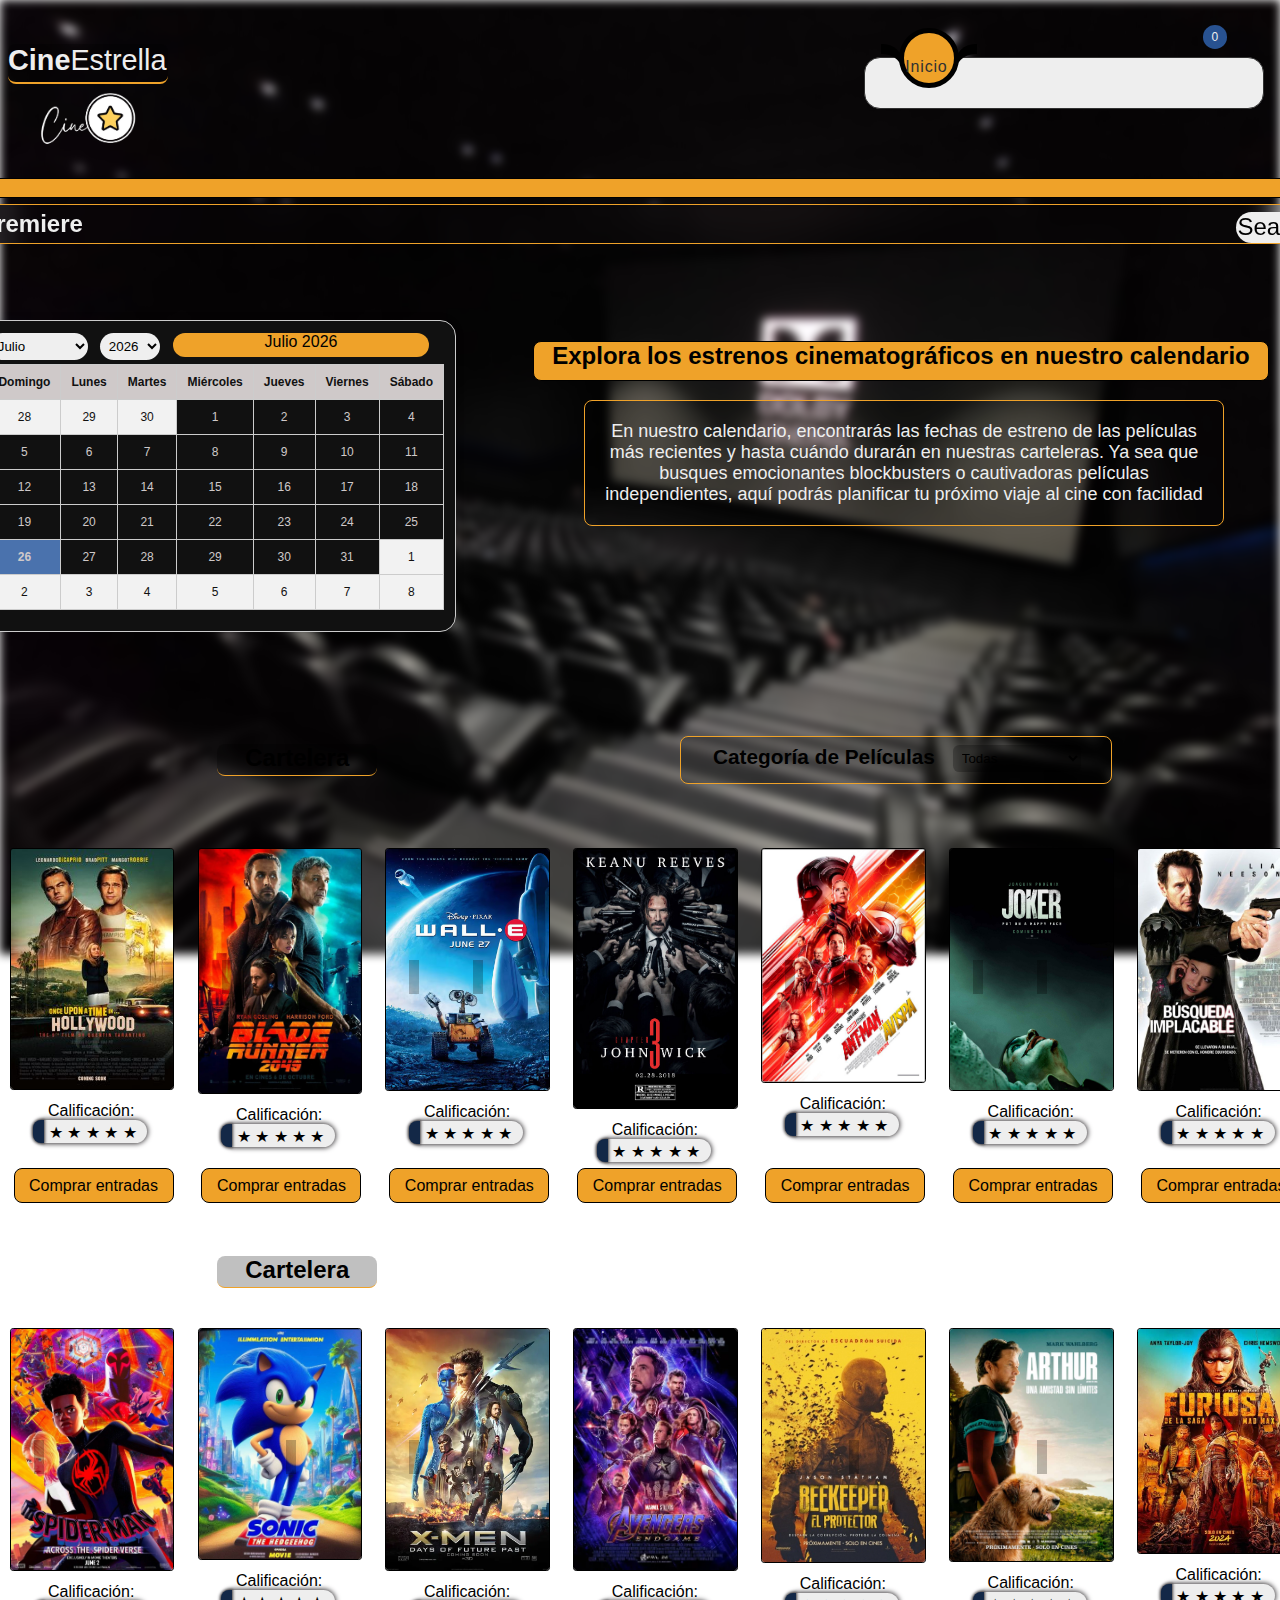
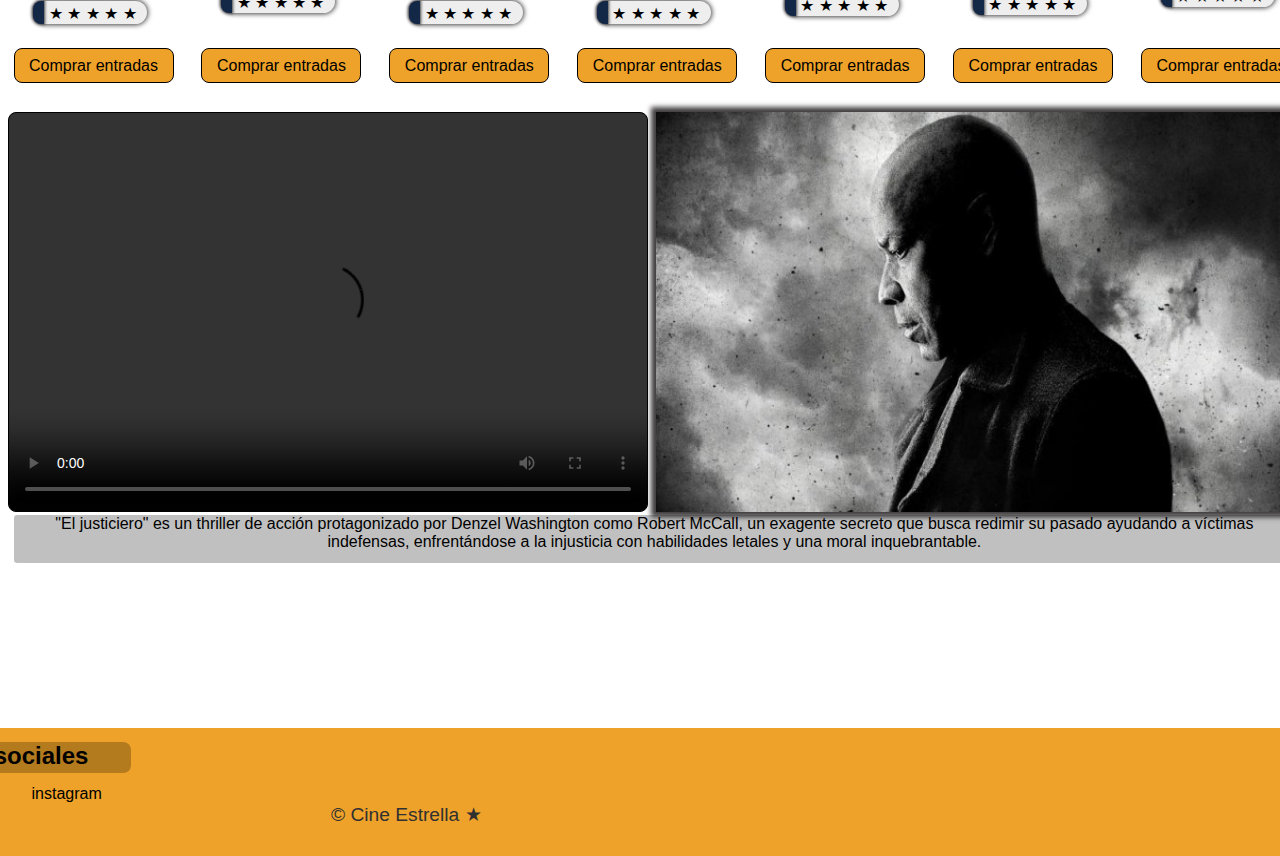
==== commit fa704101: "update app cine" ====
--- a/premiere.html
+++ b/premiere.html
@@ -12,12 +12,13 @@
     <link href="https://fonts.googleapis.com/css2?family=Madimi+One&display=swap" rel="stylesheet">
     <script type="module" src="https://unpkg.com/ionicons@7.1.0/dist/ionicons/ionicons.esm.js"></script>
     <script nomodule src="https://unpkg.com/ionicons@7.1.0/dist/ionicons/ionicons.js"></script>
+    <script src="https://kit.fontawesome.com/fa12d2b5fc.js" crossorigin="anonymous"></script>
 </head>
 
 <body>
 
     <!--===============================================header===============================================-->
-    <header class="header">
+    <header class="header_contenedor">
 
         <div class="navb">
             <div class="background"></div>
@@ -27,6 +28,13 @@
                 <span id="title">
                     <strong>Cine</strong>Estrella
                 </span>
+            </div>
+            <div id="carritoIcono">
+                <i class="fa-solid fa-cart-shopping"></i>
+                <span id="cantidadCarrito">0</span>
+            </div>
+            <div id="detalleCompra" class="detalleCompra">
+                <!-- Aquí se mostrarán los detalles de la compra -->
             </div>
             <!--===============================================Menú===============================================-->
             <nav class="menu">
@@ -45,7 +53,7 @@
                             <span class="text">Promotions</span></a></li>
                     <li class="list"><a href="#" onclick="moveIndicator(4)">
                             <span class="icon"><ion-icon name="phone-portrait-outline"></ion-icon></span>
-                            <span class="text">Contact</span></a></li>
+                            <span class="text">News</span></a></li>
                     <li class="list"><a href="#" onclick="moveIndicator(5)">
                             <span class="icon"><ion-icon name="key-outline"></ion-icon></span>
                             <span class="text">Access</span></a></li>
@@ -55,9 +63,6 @@
         </div>
         <div class="barra">
             <!-- <img src="/image/cintacine.png" alt="cintacine"> -->
-            <!-- <img src="/image/banner/claqueta.jpg" alt="cintanegra" class="img">
-            <img src="/image/banner/palomitas.jpg" alt="" class="img1">
-            <img src="/image/banner/icono_entrada.jpg" alt="" class="img2"> -->
             <img src="" alt="">
             <h2>Web</h2>
             <li><a href="#"></a></li>
@@ -133,20 +138,22 @@
         <div class="category">
             <h1>Categoría de Películas</h1>
             <select id="categoriaSelect">
-                <option value="0">Aventura</option>
-                <option value="1">Acción</option>
-                <option value="2">Comedia</option>
-                <option value="3">Drama</option>
-                <option value="4">Terror</option>
+                <option value="todas">Todas</option>
+                <option value="aventura">Aventura</option>
+                <option value="accion">Acción</option>
+                <option value="comedia">Comedia</option>
+                <option value="drama">Drama</option>
+                <option value="terror">Terror</option>
             </select>
         </div>
         <div id="portada">
             <section class="cartelera">
                 <h2>Cartelera</h2>
-            <div class="pelicula">
-                <div class="iconos">
-                    <ion-icon name="play-circle-outline"></ion-icon>
-                </div>   
+            <div class="pelicula"  data-categoria="aventura" onmouseover="activarPelicula(this)" onmouseout="desactivarPelicula(this)">
+                <div class="iconos" onmouseover="mostrarTrailer('Trailer')" onmouseout="ocultarTrailer('Trailer')">
+                    <ion-icon name="play-circle-outline"></ion-icon>
+                </div>
+                <p id="Trailer">Ver Trailer</p> 
                 <div class="iconos1" onmouseover="mostrarInfoPelicula('infoPelicula1')" onmouseout="ocultarInfoPelicula('infoPelicula1')">
                     <ion-icon name="alert-circle-outline"></ion-icon>
                 </div>
@@ -162,15 +169,18 @@
                 </div>
                 <div class="calificacion">
                 <p>Calificación:</p>
-                <span class="estrella">&#9733;</span> 
-                    <span class="estrella">&#9733;</span>
-                    <span class="estrella">&#9733;</span>
-                    <span class="estrella">&#9733;</span>
-                    <span class="estrella">&#9733;</span>
-                </div>         
-            </div>
-            <a href="#" class="p">Comprar entradas</a>       
-            <div class="pelicula">
+                <div class="estrella1">
+                    <span class="border">2</span>
+                    <span class="estrella">&#9733;</span>
+                    <span class="estrella">&#9733;</span>
+                    <span class="estrella">&#9733;</span>
+                    <span class="estrella">&#9733;</span>
+                    <span class="estrella">&#9733;</span>
+                </div>
+                </div>         
+            </div>
+            <a href="javascritp:abrirVentana" class="p" onclick="abrirVentana()">Comprar entradas</a>       
+            <div class="pelicula"  data-categoria="accion" onmouseover="activarPelicula(this)" onmouseout="desactivarPelicula(this)">
                 <div class="iconos">
                     <ion-icon name="play-circle-outline"></ion-icon>
                 </div>   
@@ -189,14 +199,17 @@
                 </div>
                 <div class="calificacion">
                 <p>Calificación:</p>
-                <span class="estrella">&#9733;</span>
-                    <span class="estrella">&#9733;</span>
-                    <span class="estrella">&#9733;</span>
-                    <span class="estrella">&#9733;</span>
-                    <span class="estrella">&#9733;</span>
-                </div>         
-            </div>
-            <a href="#" class="p">Comprar entradas</a>  
+                <div class="estrella1">
+                    <span class="border">2</span>
+                    <span class="estrella">&#9733;</span>
+                    <span class="estrella">&#9733;</span>
+                    <span class="estrella">&#9733;</span>
+                    <span class="estrella">&#9733;</span>
+                    <span class="estrella">&#9733;</span>
+                </div>
+                </div>         
+            </div>
+            <a href="javascritp:abrirVentana" class="p" onclick="abrirVentana()">Comprar entradas</a>  
             <div class="pelicula">
                 <div class="iconos">
                     <ion-icon name="play-circle-outline"></ion-icon>
@@ -216,14 +229,17 @@
                 </div>
                 <div class="calificacion">
                 <p>Calificación:</p>
-                <span class="estrella">&#9733;</span>
-                    <span class="estrella">&#9733;</span>
-                    <span class="estrella">&#9733;</span>
-                    <span class="estrella">&#9733;</span>
-                    <span class="estrella">&#9733;</span>
-                </div>         
-            </div>
-            <a href="#" class="p">Comprar entradas</a> 
+                <div class="estrella1">
+                    <span class="border">2</span>
+                    <span class="estrella">&#9733;</span>
+                    <span class="estrella">&#9733;</span>
+                    <span class="estrella">&#9733;</span>
+                    <span class="estrella">&#9733;</span>
+                    <span class="estrella">&#9733;</span>
+                </div>
+                </div>        
+            </div>
+            <a href="javascritp:abrirVentana" class="p" onclick="abrirVentana()">Comprar entradas</a> 
             <div class="pelicula">
                 <div class="iconos">
                     <ion-icon name="play-circle-outline"></ion-icon>
@@ -243,14 +259,17 @@
                 </div>
                 <div class="calificacion">
                 <p>Calificación:</p>
-                <span class="estrella">&#9733;</span>
-                    <span class="estrella">&#9733;</span>
-                    <span class="estrella">&#9733;</span>
-                    <span class="estrella">&#9733;</span>
-                    <span class="estrella">&#9733;</span>
-                </div>         
-            </div>
-            <a href="#" class="p">Comprar entradas</a> 
+                <div class="estrella1">
+                    <span class="border">2</span>
+                    <span class="estrella">&#9733;</span>
+                    <span class="estrella">&#9733;</span>
+                    <span class="estrella">&#9733;</span>
+                    <span class="estrella">&#9733;</span>
+                    <span class="estrella">&#9733;</span>
+                </div>
+                </div>         
+            </div>
+            <a href="javascritp:abrirVentana" class="p" onclick="abrirVentana()">Comprar entradas</a> 
             <div class="pelicula">
                 <div class="iconos">
                     <ion-icon name="play-circle-outline"></ion-icon>
@@ -260,24 +279,27 @@
                 </div>
                 <img src="/image/portadas/portada-antman-avispa.jpg" alt="Título de la película 2">
                 <div class="pelicula_info" id="infoPelicula5">
-                <p>Antman avispa </p>
-                <p>Sinopsis breve...</p>
-                <p>Horarios:</p>
-                <ul>
-                    <li>Lunes a viernes: 17:00, 19:30, 22:00</li>
-                    <li>Sábado y domingo: 15:00, 18:00, 20:30</li>
-                </ul>
-                </div>
-                <div class="calificacion">
-                <p>Calificación:</p>
-                <span class="estrella">&#9733;</span>
-                    <span class="estrella">&#9733;</span>
-                    <span class="estrella">&#9733;</span>
-                    <span class="estrella">&#9733;</span>
-                    <span class="estrella">&#9733;</span>
-                </div>         
-            </div>
-            <a href="#" class="p">Comprar entradas</a> 
+                <p>Antman avispa</p>
+                <p>Sinopsis breve...</p>
+                <p>Horarios:</p>
+                <ul>
+                    <li>Lunes a viernes: 17:00, 19:30, 22:00</li>
+                    <li>Sábado y domingo: 15:00, 18:00, 20:30</li>
+                </ul>
+                </div>
+                <div class="calificacion">
+                <p>Calificación:</p>
+                <div class="estrella1">
+                    <span class="border">2</span>
+                    <span class="estrella">&#9733;</span>
+                    <span class="estrella">&#9733;</span>
+                    <span class="estrella">&#9733;</span>
+                    <span class="estrella">&#9733;</span>
+                    <span class="estrella">&#9733;</span>
+                </div>
+                </div>         
+            </div>
+            <a href="javascritp:abrirVentana" class="p" onclick="abrirVentana()">Comprar entradas</a> 
             <div class="pelicula">
                 <div class="iconos">
                     <ion-icon name="play-circle-outline"></ion-icon>
@@ -297,14 +319,17 @@
                 </div>
                 <div class="calificacion">
                 <p>Calificación:</p>
-                <span class="estrella">&#9733;</span>
-                    <span class="estrella">&#9733;</span>
-                    <span class="estrella">&#9733;</span>
-                    <span class="estrella">&#9733;</span>
-                    <span class="estrella">&#9733;</span>
-                </div>         
-            </div>
-            <a href="#" class="p">Comprar entradas</a> 
+                <div class="estrella1">
+                    <span class="border">2</span>
+                    <span class="estrella">&#9733;</span>
+                    <span class="estrella">&#9733;</span>
+                    <span class="estrella">&#9733;</span>
+                    <span class="estrella">&#9733;</span>
+                    <span class="estrella">&#9733;</span>
+                </div>
+                </div>         
+            </div>
+            <a href="javascritp:abrirVentana" class="p" onclick="abrirVentana()">Comprar entradas</a> 
             <div class="pelicula">
                 <div class="iconos">
                     <ion-icon name="play-circle-outline"></ion-icon>
@@ -324,14 +349,17 @@
                 </div>
                 <div class="calificacion">
                 <p>Calificación:</p>
-                <span class="estrella">&#9733;</span>
-                    <span class="estrella">&#9733;</span>
-                    <span class="estrella">&#9733;</span>
-                    <span class="estrella">&#9733;</span>
-                    <span class="estrella">&#9733;</span>
-                </div>         
-            </div>
-            <a href="#" class="p">Comprar entradas</a> 
+                <div class="estrella1">
+                    <span class="border">2</span>
+                    <span class="estrella">&#9733;</span>
+                    <span class="estrella">&#9733;</span>
+                    <span class="estrella">&#9733;</span>
+                    <span class="estrella">&#9733;</span>
+                    <span class="estrella">&#9733;</span>
+                </div>
+                </div>         
+            </div>
+            <a href="javascritp:abrirVentana" class="p" onclick="abrirVentana()">Comprar entradas</a> 
             <div class="pelicula">
                 <div class="iconos">
                     <ion-icon name="play-circle-outline"></ion-icon>
@@ -351,14 +379,17 @@
                 </div>
                 <div class="calificacion">
                 <p>Calificación:</p>
-                <span class="estrella">&#9733;</span>
-                    <span class="estrella">&#9733;</span>
-                    <span class="estrella">&#9733;</span>
-                    <span class="estrella">&#9733;</span>
-                    <span class="estrella">&#9733;</span>
-                </div>         
-            </div>
-            <a href="#" class="p">Comprar entradas</a> 
+                <div class="estrella1">
+                    <span class="border">2</span>
+                    <span class="estrella">&#9733;</span>
+                    <span class="estrella">&#9733;</span>
+                    <span class="estrella">&#9733;</span>
+                    <span class="estrella">&#9733;</span>
+                    <span class="estrella">&#9733;</span>
+                </div>
+                </div>        
+            </div>
+            <a href="javascritp:abrirVentana" class="p" onclick="abrirVentana()">Comprar entradas</a> 
             </section>
         </div>
         <div id="portada1">
@@ -383,14 +414,17 @@
                 </div>
                 <div class="calificacion">
                 <p>Calificación:</p>
-                <span class="estrella">&#9733;</span>
-                    <span class="estrella">&#9733;</span>
-                    <span class="estrella">&#9733;</span>
-                    <span class="estrella">&#9733;</span>
-                    <span class="estrella">&#9733;</span>
-                </div>         
-            </div>
-            <a href="#" class="p">Comprar entradas</a>
+                <div class="estrella1">
+                    <span class="border">2</span>
+                    <span class="estrella">&#9733;</span>
+                    <span class="estrella">&#9733;</span>
+                    <span class="estrella">&#9733;</span>
+                    <span class="estrella">&#9733;</span>
+                    <span class="estrella">&#9733;</span>
+                </div>
+                </div>         
+            </div>
+            <a href="javascritp:abrirVentana" class="p" onclick="abrirVentana()">Comprar entradas</a>
             <div class="pelicula1">
                 <div class="iconos">
                     <ion-icon name="play-circle-outline"></ion-icon>
@@ -400,24 +434,27 @@
                 </div>
                 <img src="/image/portadas/portada_soni.jpg" alt="Título de la película 10">
                 <div class="pelicula_info" id="infoPelicula10">
-                <p>Soni</p>
-                <p>Sinopsis breve...</p>
-                <p>Horarios:</p>
-                <ul>
-                    <li>Lunes a viernes: 17:00, 19:30, 22:00</li>
-                    <li>Sábado y domingo: 15:00, 18:00, 20:30</li>
-                </ul>
-                </div>
-                <div class="calificacion">
-                <p>Calificación:</p>
-                <span class="estrella">&#9733;</span>
-                    <span class="estrella">&#9733;</span>
-                    <span class="estrella">&#9733;</span>
-                    <span class="estrella">&#9733;</span>
-                    <span class="estrella">&#9733;</span>
-                </div>         
-            </div>
-            <a href="#" class="p">Comprar entradas</a>
+                <p>Sonic</p>
+                <p>Sinopsis breve...</p>
+                <p>Horarios:</p>
+                <ul>
+                    <li>Lunes a viernes: 17:00, 19:30, 22:00</li>
+                    <li>Sábado y domingo: 15:00, 18:00, 20:30</li>
+                </ul>
+                </div>
+                <div class="calificacion">
+                <p>Calificación:</p>
+                <div class="estrella1">
+                    <span class="border">2</span>
+                    <span class="estrella">&#9733;</span>
+                    <span class="estrella">&#9733;</span>
+                    <span class="estrella">&#9733;</span>
+                    <span class="estrella">&#9733;</span>
+                    <span class="estrella">&#9733;</span>
+                </div>
+                </div>        
+            </div>
+            <a href="javascritp:abrirVentana" class="p" onclick="abrirVentana()">Comprar entradas</a>
             <div class="pelicula1">
                 <div class="iconos">
                     <ion-icon name="play-circle-outline"></ion-icon>
@@ -427,24 +464,27 @@
                 </div>
                 <img src="/image/portadas/portada_xmen_future.jpg" alt="Título de la película 11">
                 <div class="pelicula_info" id="infoPelicula11">
-                <p>Xmen future</p>
-                <p>Sinopsis breve...</p>
-                <p>Horarios:</p>
-                <ul>
-                    <li>Lunes a viernes: 17:00, 19:30, 22:00</li>
-                    <li>Sábado y domingo: 15:00, 18:00, 20:30</li>
-                </ul>
-                </div>
-                <div class="calificacion">
-                <p>Calificación:</p>
-                <span class="estrella">&#9733;</span>
-                    <span class="estrella">&#9733;</span>
-                    <span class="estrella">&#9733;</span>
-                    <span class="estrella">&#9733;</span>
-                    <span class="estrella">&#9733;</span>
-                </div>         
-            </div>
-            <a href="#" class="p">Comprar entradas</a>
+                <p>X-Men: Days of Future Past</p>
+                <p>Sinopsis breve...</p>
+                <p>Horarios:</p>
+                <ul>
+                    <li>Lunes a viernes: 17:00, 19:30, 22:00</li>
+                    <li>Sábado y domingo: 15:00, 18:00, 20:30</li>
+                </ul>
+                </div>
+                <div class="calificacion">
+                <p>Calificación:</p>
+                <div class="estrella1">
+                    <span class="border">2</span>
+                    <span class="estrella">&#9733;</span>
+                    <span class="estrella">&#9733;</span>
+                    <span class="estrella">&#9733;</span>
+                    <span class="estrella">&#9733;</span>
+                    <span class="estrella">&#9733;</span>
+                </div>
+                </div>         
+            </div>
+            <a href="javascritp:abrirVentana" class="p" onclick="abrirVentana()">Comprar entradas</a>
             <div class="pelicula1">
                 <div class="iconos">
                     <ion-icon name="play-circle-outline"></ion-icon>
@@ -454,24 +494,27 @@
                 </div>
                 <img src="/image/portadas/portada_avengers.jpg" alt="Título de la película 12">
                 <div class="pelicula_info" id="infoPelicula12">
-                <p>Soni</p>
-                <p>Sinopsis breve...</p>
-                <p>Horarios:</p>
-                <ul>
-                    <li>Lunes a viernes: 17:00, 19:30, 22:00</li>
-                    <li>Sábado y domingo: 15:00, 18:00, 20:30</li>
-                </ul>
-                </div>
-                <div class="calificacion">
-                <p>Calificación:</p>
-                <span class="estrella">&#9733;</span>
-                    <span class="estrella">&#9733;</span>
-                    <span class="estrella">&#9733;</span>
-                    <span class="estrella">&#9733;</span>
-                    <span class="estrella">&#9733;</span>
-                </div>         
-            </div>
-            <a href="#" class="p">Comprar entradas</a>
+                <p>Avengers</p>
+                <p>Sinopsis breve...</p>
+                <p>Horarios:</p>
+                <ul>
+                    <li>Lunes a viernes: 17:00, 19:30, 22:00</li>
+                    <li>Sábado y domingo: 15:00, 18:00, 20:30</li>
+                </ul>
+                </div>
+                <div class="calificacion">
+                <p>Calificación:</p>
+                <div class="estrella1">
+                    <span class="border">2</span>
+                    <span class="estrella">&#9733;</span>
+                    <span class="estrella">&#9733;</span>
+                    <span class="estrella">&#9733;</span>
+                    <span class="estrella">&#9733;</span>
+                    <span class="estrella">&#9733;</span>
+                </div>
+                </div>         
+            </div>
+            <a href="javascritp:abrirVentana" class="p" onclick="abrirVentana()">Comprar entradas</a>
             <div class="pelicula1">
                 <div class="iconos">
                     <ion-icon name="play-circle-outline"></ion-icon>
@@ -491,14 +534,17 @@
                 </div>
                 <div class="calificacion">
                 <p>Calificación:</p>
-                <span class="estrella">&#9733;</span>
-                    <span class="estrella">&#9733;</span>
-                    <span class="estrella">&#9733;</span>
-                    <span class="estrella">&#9733;</span>
-                    <span class="estrella">&#9733;</span>
-                </div>         
-            </div>
-            <a href="#" class="p">Comprar entradas</a>
+                <div class="estrella1">
+                    <span class="border">2</span>
+                    <span class="estrella">&#9733;</span>
+                    <span class="estrella">&#9733;</span>
+                    <span class="estrella">&#9733;</span>
+                    <span class="estrella">&#9733;</span>
+                    <span class="estrella">&#9733;</span>
+                </div>
+                </div>         
+            </div>
+            <a href="javascritp:abrirVentana" class="p" onclick="abrirVentana()">Comprar entradas</a>
             <div class="pelicula1">
                 <div class="iconos">
                     <ion-icon name="play-circle-outline"></ion-icon>
@@ -518,14 +564,17 @@
                 </div>
                 <div class="calificacion">
                 <p>Calificación:</p>
-                <span class="estrella">&#9733;</span>
-                    <span class="estrella">&#9733;</span>
-                    <span class="estrella">&#9733;</span>
-                    <span class="estrella">&#9733;</span>
-                    <span class="estrella">&#9733;</span>
-                </div>         
-            </div>
-            <a href="#" class="p">Comprar entradas</a>
+                <div class="estrella1">
+                    <span class="border">2</span>
+                    <span class="estrella">&#9733;</span>
+                    <span class="estrella">&#9733;</span>
+                    <span class="estrella">&#9733;</span>
+                    <span class="estrella">&#9733;</span>
+                    <span class="estrella">&#9733;</span>
+                </div>
+                </div>         
+            </div>
+            <a href="javascritp:abrirVentana" class="p" onclick="abrirVentana()">Comprar entradas</a>
             <div class="pelicula1">
                 <div class="iconos">
                     <ion-icon name="play-circle-outline"></ion-icon>
@@ -535,24 +584,27 @@
                 </div>
                 <img src="/image/portadas/portada_furiosa.jpg" alt="Título de la película 15">
                 <div class="pelicula_info" id="infoPelicula15">
-                <p>Soni</p>
-                <p>Sinopsis breve...</p>
-                <p>Horarios:</p>
-                <ul>
-                    <li>Lunes a viernes: 17:00, 19:30, 22:00</li>
-                    <li>Sábado y domingo: 15:00, 18:00, 20:30</li>
-                </ul>
-                </div>
-                <div class="calificacion">
-                <p>Calificación:</p>
-                <span class="estrella">&#9733;</span>
-                    <span class="estrella">&#9733;</span>
-                    <span class="estrella">&#9733;</span>
-                    <span class="estrella">&#9733;</span>
-                    <span class="estrella">&#9733;</span>
-                </div>         
-            </div>
-            <a href="#" class="p">Comprar entradas</a>
+                <p>Furiosa</p>
+                <p>Sinopsis breve...</p>
+                <p>Horarios:</p>
+                <ul>
+                    <li>Lunes a viernes: 17:00, 19:30, 22:00</li>
+                    <li>Sábado y domingo: 15:00, 18:00, 20:30</li>
+                </ul>
+                </div>
+                <div class="calificacion">
+                <p>Calificación:</p>
+                <div class="estrella1">
+                    <span class="border">2</span>
+                    <span class="estrella">&#9733;</span>
+                    <span class="estrella">&#9733;</span>
+                    <span class="estrella">&#9733;</span>
+                    <span class="estrella">&#9733;</span>
+                    <span class="estrella">&#9733;</span>
+                </div>
+                </div>        
+            </div>
+            <a href="javascritp:abrirVentana" class="p" onclick="abrirVentana()">Comprar entradas</a>
             <div class="pelicula1">
                 <div class="iconos">
                     <ion-icon name="play-circle-outline"></ion-icon>
@@ -572,15 +624,97 @@
                 </div>
                 <div class="calificacion">
                 <p>Calificación:</p>
-                <span class="estrella">&#9733;</span>
-                    <span class="estrella">&#9733;</span>
-                    <span class="estrella">&#9733;</span>
-                    <span class="estrella">&#9733;</span>
-                    <span class="estrella">&#9733;</span>
-                </div>         
-            </div>
-            <a href="#" class="p">Comprar entradas</a>
+                <div class="estrella1">
+                    <span class="border">2</span>
+                    <span class="estrella">&#9733;</span>
+                    <span class="estrella">&#9733;</span>
+                    <span class="estrella">&#9733;</span>
+                    <span class="estrella">&#9733;</span>
+                    <span class="estrella">&#9733;</span>
+                </div>
+                </div>        
+            </div>
+            <a href="javascritp:abrirVentana" class="p" onclick="abrirVentana()">Comprar entradas</a>
             </section>
+        </div>
+        <div id="ventanaCompra" class="ventana">
+            <div class="contenido">
+                <span class="cerrar" onclick="cerrarVentana()">&times;</span>
+                <!-- Contenido de la ventana de compra -->
+                <h3>Compra tus entradas aquí</h3>
+                <form class="formularioCompra">
+                    <h3>información personal</h3>
+                    <label for="nombre">Nombre:</label>
+                    <input type="text" id="nombre" name="nombre" required><br><br>
+                    
+                    <label for="email">Email:</label>
+                    <input type="email" id="email" name="email" required><br><br>
+                    
+                    <label for="cantidad">Cantidad de entradas:</label>
+                    <input type="number" id="cantidad" name="cantidad" min="1" max="30" required><br><br>
+                    
+                    <label for="pelicula">Película:</label>
+                    <select id="pelis" name="pelicula" required>
+                        <option value="">Selecciona una película</option>
+                        <option value="hollywood">Hollywood</option>
+                        <option value="hollywood">Blade runner</option>
+                        <option value="hollywood">Walle</option>
+                        <option value="hollywood">Jhon wick 3</option>
+                        <option value="hollywood">Antman avispa</option>
+                        <option value="hollywood">Joker</option>
+                        <option value="hollywood">Busqueda implacable</option>
+                        <option value="hollywood">Kun fu panda</option>
+                        <option value="hollywood">Spider verse</option>
+                        <option value="hollywood">Sonic</option>
+                        <option value="hollywood">X-Men: Days of Future Past</option>
+                        <option value="hollywood">Avengers</option>
+                        <option value="hollywood">Beekeeper</option>
+                        <option value="hollywood">Arthur</option>
+                        <option value="hollywood">Furiosa</option>
+                        <option value="hollywood">Jhon wick 4</option>
+                        <!-- Agrega más opciones de películas si es necesario -->
+                    </select><br><br>
+                    
+                    <label for="horario">Horario:</label>
+                    <select id="horario" name="horario" required>
+                        <option value="">Selecciona un horario</option>
+                        <option value="lunes_viernes">Lunes a viernes: 8:00 am a 9:00 pm</option>
+                        <option value="sabado_domingo">Sábado y domingo: 9:00 am a 9:00 pm</option>
+                        <!-- Agrega más opciones de horarios si es necesario -->
+                    </select><br><br>
+                    <div class="tarjeta_dc">
+                    <h4>Selecciona el método de pago:</h4>
+                        <input type="radio" class="tarjeta_credito" name="metodo-pago" value="tarjeta-credito" required>
+                        <label for="tarjeta-credito">Tarjeta de crédito</label><br>
+                        <input type="radio" class="tarjeta_debito" name="metodo-pago" value="tarjeta-debito" required>
+                        <label for="tarjeta-debito">Tarjeta de débito</label><br><br>
+                    </div>
+                        
+                    <!-- Campos para la información de la tarjeta -->
+                    <div class="campos_tarjeta">
+                        <label for="numero-tarjeta">Número de tarjeta:</label>
+                        <input type="text" id="numero-tarjeta" name="numero-tarjeta" required><br><br>
+                        
+                        <label for="nombre-tarjeta">Nombre de la tarjeta:</label>
+                        <input type="text" id="nombre-tarjeta" name="nombre-tarjeta" required><br><br>
+                        
+                        <label for="fecha-expiracion">Fecha de expiración:</label>
+                        <input type="text" id="fecha-expiracion" name="fecha-expiracion" placeholder="MM/YY" required><br><br>
+                        
+                        <label for="codigo-seguridad">Código de seguridad:</label>
+                        <input type="text" id="codigo-seguridad" name="codigo-seguridad" required><br><br>
+                    </div>
+                    
+                    <input type="submit" id="botonComprar" value="Comprar" class="buttom_comprar">
+                </form>
+            </div>
+        </div>
+        <div class="video">
+            <video src="/src/video/Denzel amenaza con calma a un jefe de la mafia rusa.mp4" controls width="400"></video>
+            <img src="/image/banner/densel.banner.jpg">
+            <p>"El justiciero" es un thriller de acción protagonizado por Denzel Washington como Robert McCall, un exagente secreto
+                que busca redimir su pasado ayudando a víctimas indefensas, enfrentándose a la injusticia con habilidades letales y
+                una moral inquebrantable.</p>
         </div>
         <!-- <section class="noticias">
             <h2>Últimas noticias</h2>
--- a/src/premiere.css
+++ b/src/premiere.css
@@ -8,12 +8,15 @@
     outline: none;
 }
 
+html body {
+    width: 100%;
+}
+
 
 body{
     display: flex;
     justify-content: center;
     align-items: center;
-    min-height: 100vh;
     /* background-color: var(--color-Quaternary); */
     /* background: url(/image/banner/cine_4k.jpg) no-repeat; */
     background-attachment: fixed;
@@ -24,14 +27,14 @@
 
 :root {
     --color-Primary: #efa229;
-    --color-Secondary: #009929;
-    --color-Tertiary: #5ccb5f;
+    --color-Secondary: #f1ba60;
+    --color-Tertiary: #e6c48f;
     --color-Quaternary: #000000;
     --color-Quinary: #413e40;
     --color-Sextary: #0000003f;
     --color-Sextenary: #EEEEEE;
-    --color-Notification: #efa229;
-    --color-Notification: #efa229;
+    --color-Notification1: #285291;
+    --color-Notification2: #132847;
   }
 
 /*!--===============================================Header===============================================--*/
@@ -67,7 +70,7 @@
     top: 0;
     left: 0;
     width: 100%;
-    height: 100%;
+    height: 106%;
     background-image: url('/image/banner/cine_4k.jpg'); /* Ruta de tu imagen */
     background-size: cover;
     filter: blur(5px); /* Aplica un desenfoque a la imagen de fondo */
@@ -102,7 +105,7 @@
 #title{
     position: absolute;
     font-size: 1.8rem;
-    margin-left: 68.8rem;
+    margin-left: 68.5rem;
     color: var(--color-Sextenary);
 }
 
@@ -289,7 +292,7 @@
 }
 
 .calendar_header span {
-    background-color: var(--color-Notification);
+    background-color: var(--color-Primary);
     font-size: 1rem;
     color: var(--color-Quaternary);
     width: 16rem;
@@ -467,6 +470,7 @@
     color: transparent;
 }
 
+
 h1{
     margin-left: -4rem;
     font-size: 1.5rem;
@@ -597,6 +601,126 @@
     margin-left: 60rem;
 }
 
+.video p{
+    text-align: center;
+    position: absolute;
+    width: 80rem;
+    height: 3rem;
+    margin-top: 83.2rem;
+    margin-left: -11.6rem;
+    border-radius: 0.2rem;
+    background-color: var(--color-Sextary);
+}
+
+video{
+    position: absolute;
+    width: 40rem;
+    height: 25rem;
+    margin-left: -12rem;
+    margin-top: 58rem;
+    border-radius: 0.5rem;
+    border: 1px solid var(--color-Quaternary);
+    background-color: var(--color-Quaternary);
+}
+
+.video img{
+    position: absolute;
+    width: 40rem;
+    height: 25rem;
+    margin-top: 58rem;
+    margin-left: 28.5rem;
+    box-shadow: 0 0 5px 5px var(--color-Quinary);
+    background-image: url('/image/banner/densel.banner.jpg'); /* Ruta de tu imagen */
+    background-size: cover;
+    filter: blur(0.7px); /* Aplica un desenfoque a la imagen de fondo */
+    z-index: -1;
+}
+
+/* Estilos básicos para la ventana emergente */
+.ventana {
+    display: none;
+    position: fixed;
+    z-index: 1;
+    left: 0;
+    top: 0;
+    width: 100%;
+    height: 100%;
+    overflow: auto;
+    background-color: rgba(0,0,0,0.4);
+}
+
+.contenido {
+    margin: 15% auto;
+    padding: 20px;
+    width: 60%;
+    border-radius: 0.5rem;
+    border: 4px solid #888;
+    background-color: var(--color-Sextenary);
+}
+
+.contenido h3{
+    margin-left: 18rem;
+}
+
+.formularioCompra{
+    margin-left: 4rem;
+    margin-top: 2rem;
+}
+
+.formularioCompra h3{
+    margin-top: -0.5rem;
+    margin-left: -1rem;
+}
+
+.formularioCompra input{
+    margin-top: 0.5rem;
+}
+
+
+#pelis{
+    width: 11rem;
+    height: 2rem;
+    border-radius: 0.5rem;
+    box-shadow: 0 0 5px 1px var(--color-Quinary);
+}
+
+#horario{
+    width: 11rem;
+    height: 2rem;
+    border-radius: 0.5rem;
+    box-shadow: 0 0 5px 1px var(--color-Quinary);
+}
+
+.tarjeta_dc{
+    margin-top: -17rem;
+    margin-left: 26rem;
+}
+
+.campos_tarjeta{
+    margin-left: 26rem;
+}
+
+.buttom_comprar{
+    align-items: center;
+    width: 5rem;
+    margin-left: 18.5rem;
+    cursor: pointer;
+}
+
+.cerrar {
+    color: #aaa;
+    float: right;
+    font-size: 28px;
+    font-weight: bold;
+}
+
+.cerrar:hover,
+.cerrar:focus {
+    color: black;
+    text-decoration: none;
+    cursor: pointer;
+}
+
 
 /*!--===============================================Footer===============================================--*/
 
@@ -604,17 +728,17 @@
     position: absolute;
     min-width: 220vh;
     min-height: 10vw;
-    margin-top: 200rem;
+    margin-top: 250rem;
     border-radius: 1rem;
     backdrop-filter: blur(10px);
     border: 1px solid var(--color-Primary);
-    /* background-color: #868585; */
+    background-color: var(--color-Primary);
 }
 
 .footer p{
     align-items: center;
     font-size: 1.2rem;
-    margin-left: 38rem;
+    margin-left: 42.5rem;
     color: #313131;
 }
 
@@ -640,6 +764,10 @@
 
 .redes_sociales a{
     color: var(--color-Quaternary);
+}
+
+.redes_sociales a:hover{
+    color: var(--color-Notification1);
 }
 
 .redes_sociales li{
@@ -655,7 +783,7 @@
     position: absolute;
     display: flex;
     justify-content: space-around;
-    left: -0.5rem;
+    left: -0.9rem;
     top: 48rem;
 }
 
@@ -681,9 +809,9 @@
     display: inline-block;
     justify-content: space-between;
     position: relative;
-    width: 118px;
+    width: 117.5px;
     margin-top: 5rem;
-    margin-left: 2.1rem;
+    margin-left: 1.5rem;
     /* margin: 2rem; */
     text-align: center;
 }
@@ -757,9 +885,25 @@
     position: absolute;
     display: none;
     text-align: center;
+    width: 10rem;
+    margin-top: -8rem;
+    backdrop-filter: blur(5px);
+    color: var(--color-Sextenary); 
+}
+
+.pelicula_info li{
+    color: var(--color-Sextenary);
+}
+
+#Trailer{
+    display: flex;
+    position: absolute;
+    display: none;
+    text-align: center;
     width: 11rem;
-    margin-top: -8rem;
+    margin-top: 4rem;
     backdrop-filter: blur(10px);
+    color: var(--color-Sextenary); 
 }
 
 .iconos1:hover {
@@ -772,11 +916,28 @@
 .calificacion{
     position: absolute;
     margin-top: 0.5rem;
-    margin-left: 2rem;
+    margin-left: 1.6rem;
+}
+
+.estrella1{
+    width: 7rem;
+    border-radius: 1rem;
+    background-color: var(--color-Sextenary);
+    box-shadow: 0 0 5px 1px var(--color-Quinary);
 }
 
 .estrella{
-    background-color: var(--color-Sextary);
+    color: var();
+}
+
+.border{
+    display: inline-block;
+    font-size: 20px;
+    margin-left: -0.8rem;
+    background-color: var(--color-Notification2);
+    color: var(--color-Notification2);
+    border-radius: 8px 0 0 8px;
+    box-shadow: 0 0 3px 1px var(--color-Quinary);
 }
 
 .p{
@@ -785,7 +946,7 @@
     padding: 0.5rem;
     width: 10rem;
     height: 2.2rem;
-    margin-left: -8rem;
+    margin-left: -7.1rem;
     margin-top: 25rem;
     border-radius: 0.5rem;
     border: 1px solid var(--color-Quaternary);
@@ -805,7 +966,7 @@
     position: absolute;
     display: flex;
     justify-content: space-around;
-    left: -0.5rem;
+    left: -0.9rem;
     top: 78rem;
 }
 
@@ -830,10 +991,9 @@
     display: inline-block;
     justify-content: space-between;
     position: relative;
-    width: 118px;
+    width: 117.5px;
     margin-top: 5rem;
-    margin-left: 2.1rem;
-    /* margin: 2rem; */
+    margin-left: 1.5rem;
     text-align: center;
 }
 
@@ -856,46 +1016,67 @@
     cursor: pointer;
 }
 
-/* .pelicula a {
-    padding: 0.3rem;
-    font-size: 1rem;
-    border-radius: 0.5rem;
-    border: 1px solid var(--color-Quinary);
-    color: var(--color-Quaternary);
-    background-color: var(--color-Notification);
-}
-
-.pelicula a:hover{
-    background-color: var(--color-Quaternary);
+#carritoIcono i{
+    position: absolute;
+    font-size: 1.5rem;
+    margin-left: 149rem;
     color: var(--color-Primary);
-    transition: all 300ms ease;
-    transform: scale(1.15);
-}
-
-.pelicula1 a {
-    padding: 0.3rem;
-    font-size: 1rem;
-    border-radius: 0.5rem;
-    border: 1px solid var(--color-Quinary);
-    color: var(--color-Quaternary);
-    background-color: var(--color-Notification);
-}
-
-.pelicula1 a:hover{
-    background-color: var(--color-Quaternary);
-    color: var(--color-Primary);
-    transition: all 300ms ease;
-    transform: scale(1.15);
-}
-
-
-.pelicula li{
-    padding: 0.5rem;
-    color: var(--color-Quaternary);
-}
-
-
-.pelicula1 li{
-    padding: 0.5rem;
-    color: var(--color-Quaternary);
-} */+    cursor: pointer;
+}
+
+#cantidadCarrito{
+    position: absolute; 
+    top: 25px; 
+    right: 3.3rem; 
+    border-radius: 50%; 
+    padding: 5px 9px; 
+    font-size: 12px;
+    color: var(--color-Sextenary); 
+    background-color: var(--color-Notification1);
+    cursor: pointer;
+}
+
+.detalleCompra {
+    display: none;
+    position: fixed;
+    top: 50%;
+    left: 50%;
+    transform: translate(-50%, -50%);
+    padding: 20px;
+    background-color: white;
+    border: 1px solid #ccc;
+    border-radius: 5px;
+    box-shadow: 0 2px 5px rgba(0, 0, 0, 0.2);
+    z-index: 1000;
+}
+
+
+
+
+/**********************************responsive**********************************/
+
+
+
+
+
+@media (max-width: 700px) {
+    
+    
+    
+    .header_contenedor{
+        display: flex;
+        flex-direction: column;
+        width: 10px;
+    }
+
+    .header_contenedor div {
+        display: flex;
+        flex-direction: column;
+        align-items: center;
+        width: 30%;
+    }
+
+    
+
+
+}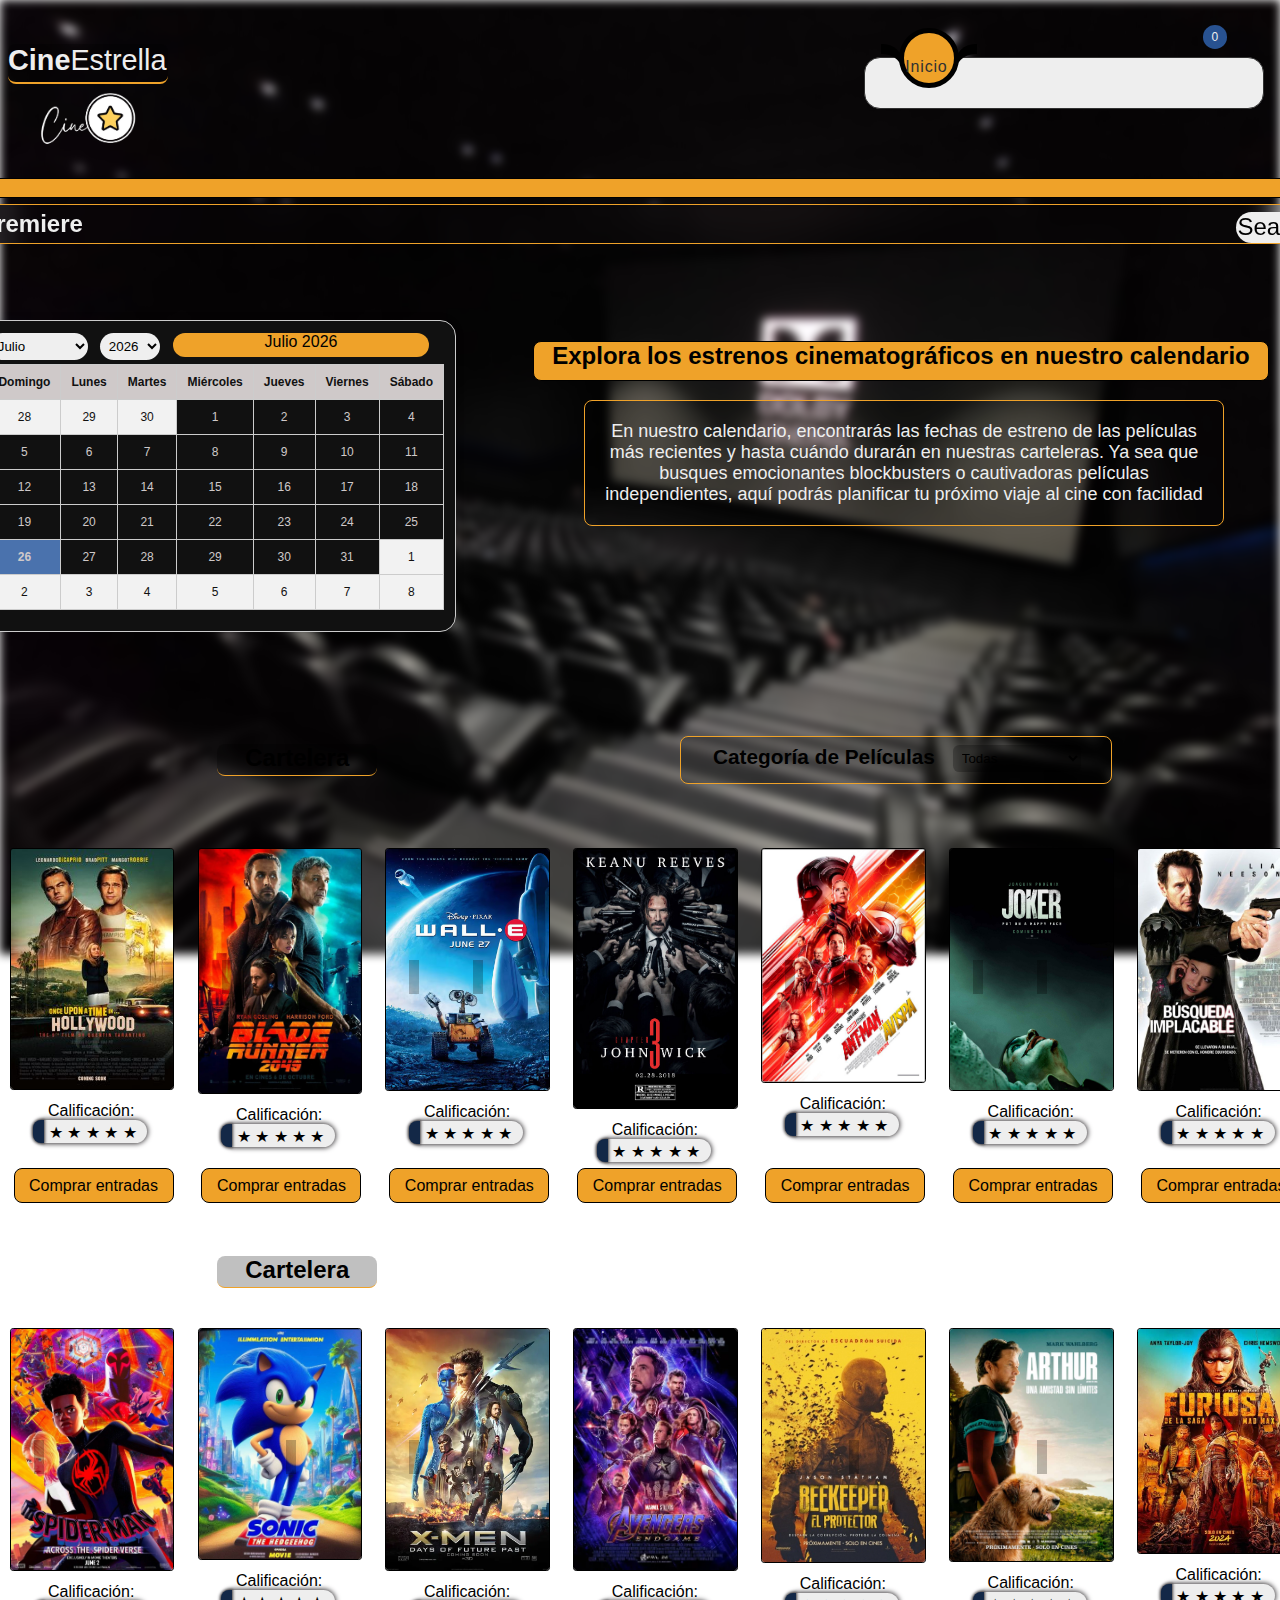
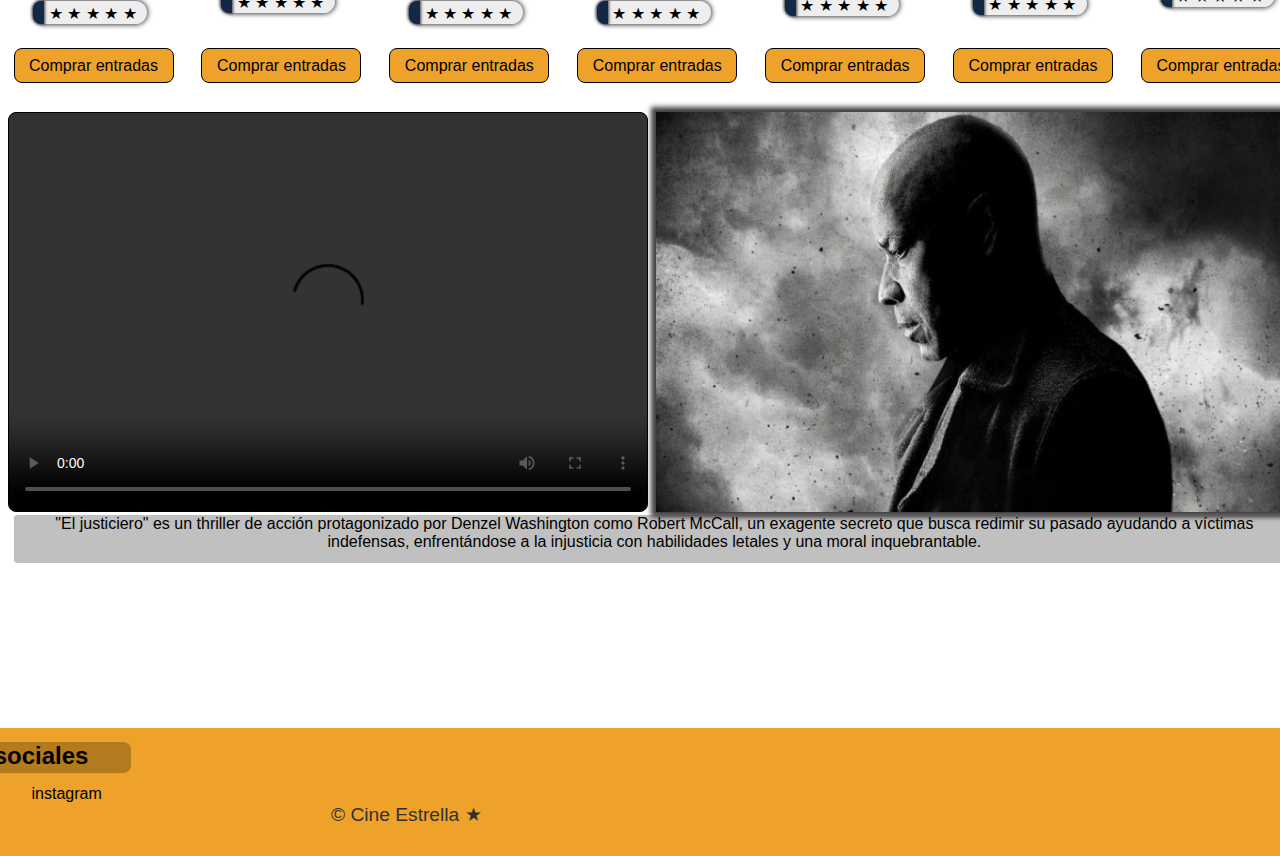
==== commit edf8f01b: "create app movil" ====
--- a/premiere.html
+++ b/premiere.html
@@ -45,7 +45,7 @@
                     <li class="list"><a href="./premiere.html" onclick="moveIndicator(1)">
                             <span class="icon"><ion-icon name="calendar-number-outline"></ion-icon></span>
                             <span class="text">Premiere</span></a></li>
-                    <li class="list"><a href="#" onclick="moveIndicator(2)">
+                    <li class="list"><a href="/premiere1.html" onclick="moveIndicator(2)">
                             <span class="icon"><ion-icon name="videocam-outline"></ion-icon></span>
                             <span class="text">Movies</span></a></li>
                     <li class="list"><a href="#" onclick="moveIndicator(3)">
